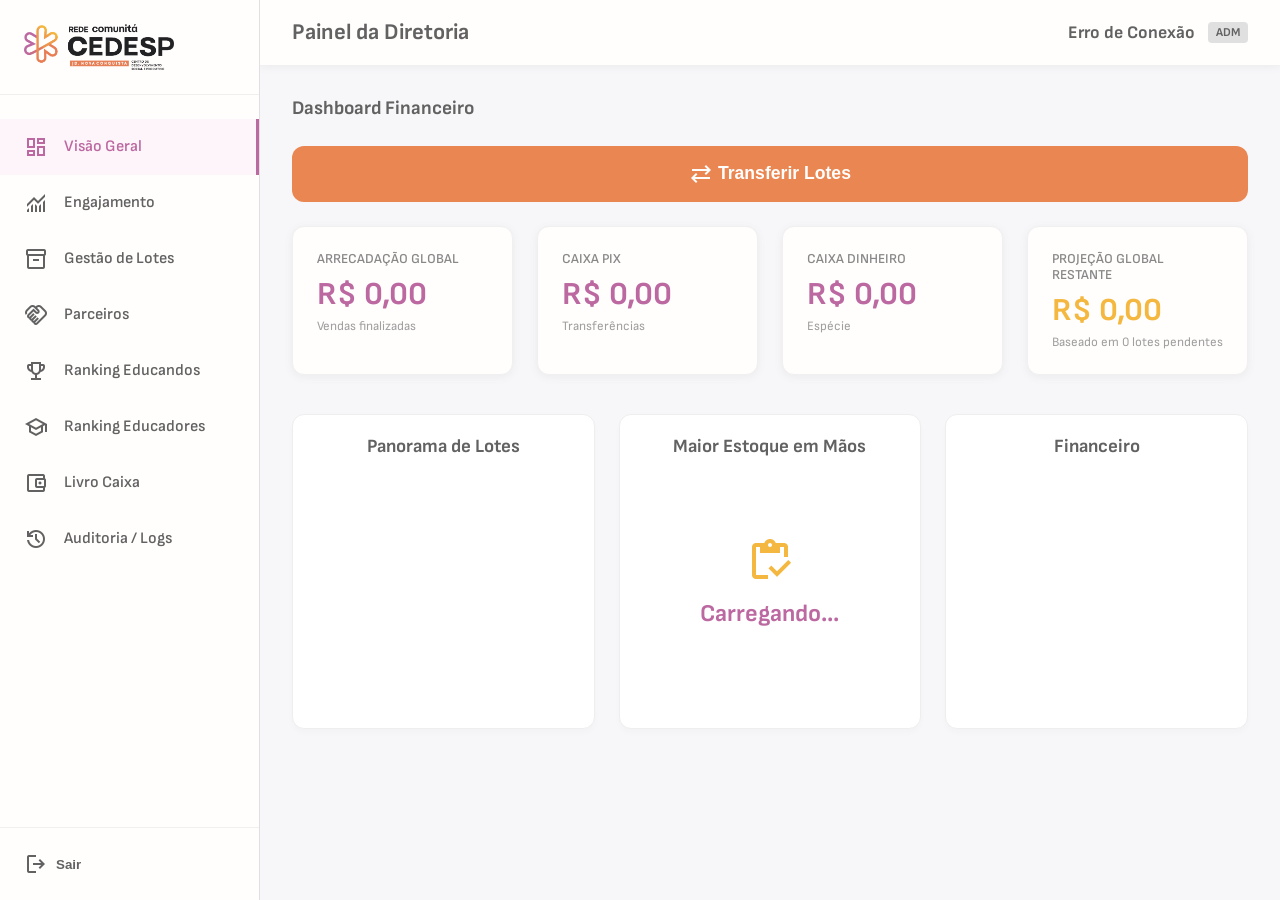
==== admin.html @ 2653bdd7 "Update admin.html" ====
<!DOCTYPE html>
<html lang="pt-BR">
<head>
    <meta charset="UTF-8">
    <meta name="viewport" content="width=device-width, initial-scale=1.0">
    <title>CEDESP Bingo - Administração</title>
    <link rel="icon" href="assets/image/logo_cedesp.png" type="image/png">
    <link href="https://cdnjs.cloudflare.com/ajax/libs/cropperjs/1.5.13/cropper.min.css" rel="stylesheet">
    <script src="https://cdnjs.cloudflare.com/ajax/libs/cropperjs/1.5.13/cropper.min.js"></script>
    <script src="https://cdn.jsdelivr.net/npm/chart.js"></script>
    <link rel="stylesheet" href="css/style.css">
    <link rel="stylesheet" href="https://fonts.googleapis.com/css2?family=Material+Symbols+Outlined:opsz,wght,FILL,GRAD@24,400,0..1,0" />
    <style>
        .purple-input { width: 100%; padding: 0.8rem; border-radius: 8px; border: 1px solid #ccc; color: var(--dim-grey); font-size: 1rem; outline: none; transition: all 0.3s ease; }
        .purple-input:focus { border-color: var(--petal-pink) !important; box-shadow: 0 0 0 3px rgba(188, 104, 161, 0.2) !important; }
        .chart-wrapper { background: #fff; border: 1px solid #eee; border-radius: 12px; padding: 20px; box-shadow: 0 4px 6px rgba(0,0,0,0.02); margin-top: 15px;}
        .custom-select-wrapper { position: relative; width: 100%; user-select: none; }
        .custom-select { position: relative; }
        .custom-select-trigger { padding: 0.8rem; border-radius: 8px; border: 1px solid #ccc; background: #fff; cursor: pointer; display: flex; justify-content: space-between; align-items: center; transition: all 0.3s ease; }
        .custom-options { position: absolute; top: 100%; left: 0; right: 0; background: white; border: 1px solid var(--petal-pink); border-radius: 8px; box-shadow: 0 4px 15px rgba(0,0,0,0.15); max-height: 220px; overflow-y: auto; z-index: 999999; display: none; margin-top: 5px; }
        .custom-select.open .custom-options { display: block; }
        .custom-option { padding: 12px 15px; cursor: pointer; border-bottom: 1px solid #f5f5f5; color: var(--dim-grey); font-size: 0.95rem; }
        .custom-option:hover { background: #fafafa; color: var(--petal-pink); font-weight: bold; }
        .custom-select.open .custom-select-trigger, .custom-select-trigger:focus { border-color: var(--petal-pink); box-shadow: 0 0 0 3px rgba(188, 104, 161, 0.2); }
        input[type="checkbox"].roxo-checkbox { appearance: none; -webkit-appearance: none; min-width: 22px; min-height: 22px; border: 2px solid #ccc; border-radius: 4px; cursor: pointer; position: relative; outline: none; margin-right: 10px; }
        input[type="checkbox"].roxo-checkbox:checked { background-color: var(--petal-pink); border-color: var(--petal-pink); }
        input[type="checkbox"].roxo-checkbox:checked::after { content: '✔'; color: white; position: absolute; font-size: 16px; top: -2px; left: 3px; font-weight: bold; }
        input[type="radio"].amarelo-radio { appearance: none; -webkit-appearance: none; min-width: 22px; min-height: 22px; border: 2px solid #ccc; border-radius: 50%; cursor: pointer; position: relative; outline: none; margin-right: 8px; vertical-align: middle; }
        input[type="radio"].amarelo-radio:checked { background-color: var(--sunflower-gold); border-color: var(--sunflower-gold); }
        input[type="radio"].amarelo-radio:checked::after { content: ''; position: absolute; top: 50%; left: 50%; transform: translate(-50%, -50%); width: 8px; height: 8px; background-color: white; border-radius: 50%; }
        .checkbox-list-container { max-height: 180px; overflow-y: auto; border: 1px solid #ccc; border-radius: 8px; background: #fff; }
        .checkbox-item-row { display: flex; align-items: center; padding: 10px 15px; border-bottom: 1px solid #eee; cursor: pointer; transition: background 0.2s; }
        .checkbox-item-row:hover { background: #fafafa; }
        #modalTransferirLote .modal-box, #modalTransferirLote .modal-body { overflow: visible !important; }
        #modalDetalhesAluno .modal-box { max-height: 85vh; display: flex; flex-direction: column; }
        #modalDetalhesAluno .modal-body { overflow-y: auto; flex: 1; padding-bottom: 25px; padding-right: 5px; }
        #modalDetalhesAluno .modal-body::-webkit-scrollbar { width: 6px; }
        #modalDetalhesAluno .modal-body::-webkit-scrollbar-track { background: transparent; }
        #modalDetalhesAluno .modal-body::-webkit-scrollbar-thumb { background: #ccc; border-radius: 10px; }
        .lote-status-box { padding: 12px; border: 1px solid #eee; border-radius: 8px; margin-bottom: 12px; background: #fafafa; text-align: left;}
        .lotes-badges { display: flex; flex-wrap: wrap; gap: 6px; margin-top: 10px; }
        .img-container { width: 100%; max-height: 400px; display: flex; justify-content: center; background-color: #000; }
        .img-container img { max-width: 100%; max-height: 400px; display: block; }
        
        /* Nova Paginação Discreta */
        .discrete-pagination { display: flex; align-items: center; justify-content: flex-end; gap: 10px; margin-top: 15px; padding-top: 10px; border-top: 1px solid #eee; }
        .btn-page-discrete { background: none; border: none; cursor: pointer; font-size: 1.5rem; color: var(--petal-pink); display: flex; align-items: center; transition: 0.2s; }
        .btn-page-discrete:hover:not(:disabled) { transform: scale(1.1); }
        .btn-page-discrete:disabled { color: #ccc; cursor: not-allowed; transform: none; }
        .page-input-discrete { width: 40px; padding: 4px; text-align: center; border: 1px solid #ccc; border-radius: 4px; font-weight: bold; color: var(--dim-grey); outline: none; }
        .page-input-discrete:focus { border-color: var(--petal-pink); }
    </style>
</head>
<body class="dashboard-body" id="adminPage">
    <div class="dashboard-wrapper">
        <aside class="sidebar" id="sidebar">
            <div class="sidebar-logo">
                <img src="assets/image/logo_cedesp.png" alt="Logo CEDESP" style="max-width: 150px;">
                <button class="close-sidebar-btn" id="closeSidebar"><span class="material-symbols-outlined">close</span></button>
            </div>
            <ul class="sidebar-nav">
                <li class="nav-item active" id="navVisaoGeral" onclick="mudarAbaEducador('secVisaoGeral', 'navVisaoGeral')"><span class="material-symbols-outlined nav-icon">dashboard</span> <span class="nav-text">Visão Geral</span></li>
                <li class="nav-item" id="navEngajamento" onclick="mudarAbaEducador('secEngajamento', 'navEngajamento')"><span class="material-symbols-outlined nav-icon">monitoring</span> <span class="nav-text">Engajamento</span></li>
                <li class="nav-item" id="navGestaoLotes" onclick="mudarAbaEducador('secGestaoLotes', 'navGestaoLotes')"><span class="material-symbols-outlined nav-icon">inventory_2</span> <span class="nav-text">Gestão de Lotes</span></li>
                <li class="nav-item" id="navParceiros" onclick="mudarAbaEducador('secParceiros', 'navParceiros')"><span class="material-symbols-outlined nav-icon">handshake</span> <span class="nav-text">Parceiros</span></li>
                <li class="nav-item" id="navRankingAlunos" onclick="mudarAbaEducador('secRankingAlunos', 'navRankingAlunos')"><span class="material-symbols-outlined nav-icon">emoji_events</span> <span class="nav-text">Ranking Educandos</span></li>
                <li class="nav-item" id="navRankingEducadores" onclick="mudarAbaEducador('secRankingEducadores', 'navRankingEducadores')"><span class="material-symbols-outlined nav-icon">school</span> <span class="nav-text">Ranking Educadores</span></li>
                <li class="nav-item" id="navLivroCaixa" onclick="mudarAbaEducador('secLivroCaixa', 'navLivroCaixa')"><span class="material-symbols-outlined nav-icon">account_balance_wallet</span> <span class="nav-text">Livro Caixa</span></li>
                <li class="nav-item" id="navLogs" onclick="mudarAbaEducador('secLogs', 'navLogs')"><span class="material-symbols-outlined nav-icon">history</span> <span class="nav-text">Auditoria / Logs</span></li>
            </ul>
            <div class="sidebar-footer">
                <button class="btn-logout" onclick="window.location.href='index.html'"><span class="material-symbols-outlined nav-icon">logout</span> <span class="nav-text">Sair</span></button>
            </div>
        </aside>

        <div class="main-panel">
            <header class="admin-header">
                <div class="header-left"><button class="menu-toggle" id="openSidebar"><span class="material-symbols-outlined">menu</span></button><h1 class="admin-title">Painel da Diretoria</h1></div>
                <div class="user-profile"><span class="user-name" id="nomeEducador">Administrador</span><span class="user-badge">ADM</span></div>
            </header>

            <main class="admin-container">
                <section id="secVisaoGeral">
                    <div style="display: flex; justify-content: space-between; align-items: center; margin-bottom: 1.5rem; flex-wrap: wrap; gap: 10px;">
                        <h2 class="section-title" style="margin-bottom: 0; border: none;">Dashboard Financeiro</h2>
                        <button class="btn-primary" onclick="abrirModal('modalTransferirLote')"><span class="material-symbols-outlined">sync_alt</span> Transferir Lotes</button>
                    </div>
                    <div class="dashboard-grid">
                        <div class="kpi-card"><div class="kpi-title">Arrecadação Global</div><div class="kpi-value highlight-purple" id="kpiVendasReaisGlobal">R$ 0,00</div><div class="kpi-subtitle">Vendas finalizadas</div></div>
                        <div class="kpi-card"><div class="kpi-title">Caixa PIX</div><div class="kpi-value highlight-purple" id="kpiCaixaPix">R$ 0,00</div><div class="kpi-subtitle">Transferências</div></div>
                        <div class="kpi-card"><div class="kpi-title">Caixa Dinheiro</div><div class="kpi-value highlight-purple" id="kpiCaixaDinheiro">R$ 0,00</div><div class="kpi-subtitle">Espécie</div></div>
                        <div class="kpi-card"><div class="kpi-title">Projeção Global Restante</div><div class="kpi-value highlight-yellow" id="kpiProjecaoGlobal">R$ 0,00</div><div class="kpi-subtitle">Baseado em <span id="kpiLotesRua">0</span> lotes pendentes</div></div>
                    </div>
                    <div class="dashboard-grid" style="grid-template-columns: repeat(auto-fit, minmax(300px, 1fr)); margin-top: 1.5rem;">
                        <div class="chart-wrapper"><h3 style="color: var(--dim-grey); text-align: center;">Panorama de Lotes</h3><div style="height: 250px;"><canvas id="estoqueChart"></canvas></div></div>
                        <div class="chart-wrapper"><h3 style="color: var(--dim-grey); text-align: center;">Maior Estoque em Mãos</h3><div class="flex-center" style="height: 250px; flex-direction: column; text-align: center;"><span class="material-symbols-outlined" style="font-size: 48px; color: var(--sunflower-gold);">inventory</span><h2 id="kpiMaiorEstoque" style="color: var(--petal-pink); margin-top: 10px;">Carregando...</h2></div></div>
                        <div class="chart-wrapper"><h3 style="color: var(--dim-grey); text-align: center;">Financeiro</h3><div style="height: 250px;"><canvas id="financeiroChart"></canvas></div></div>
                    </div>
                </section>

                <section id="secEngajamento" style="display: none;"><h2 class="section-title">Engajamento de Alunos</h2><div class="dashboard-grid" style="margin-bottom: 2rem;"><div class="kpi-card"><div class="kpi-title">Alunos Ativos</div><div class="kpi-value highlight-purple" id="kpiAtivos">0</div></div><div class="kpi-card"><div class="kpi-title">Alunos Inativos</div><div class="kpi-value" style="color:#a0a0a0;" id="kpiInativos">0</div></div><div class="kpi-card"><div class="kpi-title">Taxa de Adesão</div><div class="kpi-value highlight-yellow" id="kpiAdesao">0%</div><div class="kpi-subtitle" id="kpiTotalAlunos">De 282 alunos</div></div></div></section>
                
                <section id="secGestaoLotes" style="display: none;">
                    <h2 class="section-title">Validação de Lotes Pendentes</h2>
                    <input type="text" id="buscaGestaoLotes" class="purple-input" placeholder="Pesquisar educando por nome..." style="margin-bottom: 1rem;">
                    <div class="table-container" style="overflow-x: auto;">
                        <table class="data-table" style="width: 100%;">
                            <thead><tr><th>Foto</th><th>Nome do Aluno</th><th>Curso/Turma</th><th class="text-center">Qtd. Pendente</th></tr></thead>
                            <tbody id="tabelaGestaoLotes"></tbody>
                        </table>
                    </div>
                    <div id="pagLotes"></div>
                </section>
                
                <section id="secParceiros" style="display: none;"><h2 class="section-title">Gestão de Parceiros</h2><div class="dashboard-grid" style="margin-bottom: 2rem;"><div class="kpi-card"><div class="kpi-title">Arrecadado Parceiros</div><div class="kpi-value highlight-purple" id="kpiParceirosArrecadado">R$ 0,00</div></div><div class="kpi-card"><div class="kpi-title">Projetado Parceiros</div><div class="kpi-value highlight-yellow" id="kpiParceirosProjetado">R$ 0,00</div></div></div><div class="table-container"><table class="data-table" style="width: 100%;"><thead><tr><th>Parceiro</th><th class="text-center">Lotes</th><th class="text-center">Status</th><th class="text-center">Ação</th></tr></thead><tbody id="tabelaParceiros"></tbody></table></div></section>
                
                <section id="secRankingAlunos" style="display: none;">
                    <h2 class="section-title">Ranking Geral de Educandos</h2>
                    <input type="text" id="buscaRankingAluno" class="purple-input" placeholder="Pesquisar educando no ranking..." style="margin-bottom: 1rem;">
                    <div class="table-container">
                        <table class="data-table" style="width: 100%;">
                            <thead><tr><th class="text-center">Pos.</th><th>Foto</th><th>Nome do Educando</th><th>Turma</th><th class="text-center">Retirados</th><th class="text-center">Vendidos</th><th class="text-center">Pendentes</th><th class="text-center">Cartelas Ganhas</th><th class="text-center">Fone</th></tr></thead>
                            <tbody id="tabelaRankingAlunosADM"></tbody>
                        </table>
                    </div>
                    <div id="pagRankingAlunos"></div>
                </section>
                
                <section id="secRankingEducadores" style="display: none;">
                    <div style="display: flex; justify-content: space-between; align-items: center; margin-bottom: 1.5rem; flex-wrap: wrap; gap: 10px;">
                        <h2 class="section-title" style="margin-bottom: 0; border: none;">Ranking de Educadores</h2>
                        <button class="btn-primary" onclick="abrirModal('modalCadastrarEducador')"><span class="material-symbols-outlined">person_add</span> Novo Educador</button>
                    </div>
                    <div class="table-container">
                        <table class="data-table" style="width: 100%;">
                            <thead><tr><th class="text-center">Posição</th><th>Nome do Educador</th><th>Curso</th><th class="text-center">Lotes Consolidados</th><th class="text-center">Valor Arrecadado</th></tr></thead>
                            <tbody id="tabelaRankingEducadoresADM"></tbody>
                        </table>
                    </div>
                    <div id="pagRankingEducadores"></div>
                </section>
                
                <section id="secLivroCaixa" style="display: none;">
                    <h2 class="section-title">Livro Caixa Geral</h2>
                    <div class="table-container">
                        <table class="data-table" style="width: 100%;">
                            <thead><tr><th>Data / Hora</th><th>ID Transação</th><th>Lote</th><th>Educando</th><th>Valor Recebido</th><th>Método</th><th>Educador Responsável</th></tr></thead>
                            <tbody id="tabelaLivroCaixa"></tbody>
                        </table>
                    </div>
                    <div id="pagLivroCaixa"></div>
                </section>
                
                <section id="secLogs" style="display: none;">
                    <h2 class="section-title">Auditoria do Sistema</h2>
                    <div class="table-container">
                        <table class="data-table" style="width: 100%;">
                            <thead><tr><th>Data/Hora</th><th>Responsável</th><th>Ação</th><th>Detalhes</th></tr></thead>
                            <tbody id="tabelaLogs"></tbody>
                        </table>
                    </div>
                    <div id="pagLogs"></div>
                </section>
            </main>
        </div>
    </div>

    <div class="modal-overlay" id="modalTransferirLote"><div class="modal-box" style="width: 90%; max-width: 450px;"><div class="modal-header"><h2>Transferir Lotes da Sede</h2><button class="close-modal-btn" onclick="fecharModal('modalTransferirLote')"><span class="material-symbols-outlined">close</span></button></div><div class="modal-body"><form id="formTransferirLote"><div class="form-group"><label style="color: var(--dim-grey); font-weight: bold; margin-bottom: 5px; display: block;">Lotes Disponíveis:</label><div class="checkbox-list-container" id="listaLotesSede" style="margin-bottom: 15px;"></div></div><div class="form-group"><label style="color: var(--dim-grey); font-weight: bold; margin-bottom: 5px; display: block;">Para o Educador:</label><div class="custom-select-wrapper" id="wrapperEducadorDestino"><div class="custom-select"><div class="custom-select-trigger"><span class="trigger-text" style="color: var(--dim-grey);">Selecione o destino...</span><span class="material-symbols-outlined arrow-icon">expand_more</span></div><div class="custom-options" id="opcoesEducadorDestino"></div></div><input type="hidden" id="educadorDestinoVal" required></div></div><button type="submit" class="btn-primary" style="width: 100%; margin-top: 10px;">Confirmar Transferência</button></form></div></div></div>
    
    <div class="modal-overlay" id="modalDetalhesAluno">
        <div class="modal-box" style="width: 90%; max-width: 450px;">
            <div class="modal-header">
                <h2>Ficha do Educando</h2>
                <button class="close-modal-btn" onclick="fecharModal('modalDetalhesAluno')"><span class="material-symbols-outlined">close</span></button>
            </div>
            <div class="modal-body" style="padding-top: 1rem;">
                <div style="text-align: center; margin-bottom: 1rem;">
                    <div style="position: relative; width: 80px; height: 80px; margin: 0 auto 10px auto; cursor: pointer; display: inline-block;" onclick="document.getElementById('inputEditFoto').click()" title="Alterar Foto">
                        <img src="" id="detalheFoto" class="table-avatar" style="width: 100%; height: 100%; border-color: var(--petal-pink); margin: 0; display: block; object-fit: cover;">
                        <div style="position: absolute; bottom: -2px; right: -5px; background: var(--petal-pink); color: white; border-radius: 50%; width: 28px; height: 28px; display: flex; align-items: center; justify-content: center; box-shadow: 0 2px 5px rgba(0,0,0,0.3);">
                            <span class="material-symbols-outlined" style="font-size: 16px;">edit</span>
                        </div>
                    </div>
                    <input type="file" id="inputEditFoto" accept="image/*" capture="environment" style="display: none;" onchange="iniciarCorteEdicao(event)">
                    
                    <h3 id="detalheNome" style="color: var(--dim-grey); margin-bottom: 5px; font-size: 1.4rem;">Nome do Aluno</h3>
                    <p id="detalheTurma" style="color: var(--petal-pink); font-size: 0.95rem; font-weight: 600;">Curso - Turma</p>
                </div>
                
                <div style="background: rgba(188, 104, 161, 0.05); padding: 15px; border: 1px dashed var(--petal-pink); border-radius: 8px; text-align: center; margin-bottom: 1rem;">
                    <h4 style="color: var(--dim-grey); margin-bottom: 10px;">Conquistas de Venda</h4>
                    <div style="display: flex; justify-content: center; gap: 30px;">
                        <div><span class="material-symbols-outlined" style="color: var(--petal-pink); font-size: 28px;">headphones</span><br><strong style="font-size: 1.1rem;"><span id="detalheFone">0</span> Fone(s)</strong></div>
                        <div><span class="material-symbols-outlined" style="color: var(--sunflower-gold); font-size: 28px;">description</span><br><strong style="font-size: 1.1rem;"><span id="detalheCartelasGanhas">0</span> Cartela(s)</strong></div>
                    </div>
                    <div id="boxRetirarCartela" style="margin-top: 15px; display: none;">
                        <p style="color: var(--obsidian); font-size: 0.85rem; margin-bottom: 8px;"><strong><span id="detalheCartelasPendentes"></span> cartela(s) extra(s)</strong> prontas para entrega.</p>
                        <button class="btn-primary" id="btnRetirarCartela" style="width: 100%; background-color: var(--sunflower-gold); color: white;">Confirmar Retirada</button>
                    </div>
                </div>
                <div class="lotes-info-grid">
                    <div class="lote-status-box"><span class="status-title" style="color: var(--petal-pink); font-weight:bold;">Lotes Vendidos (<span id="detalheQtdVendidos">0</span>)</span><div class="lotes-badges" id="detalheBadgesVendidos"></div></div>
                    <div class="lote-status-box"><span class="status-title" style="color: var(--sunflower-gold); font-weight:bold;">Lotes Pendentes (<span id="detalheQtdPendentes">0</span>)</span><div class="lotes-badges" id="detalheBadgesPendentes"></div><p id="msgCliquePendente" style="font-size: 0.75rem; color: #a0a0a0; margin-top: 8px; display: none;">* Clique no lote para validar ou devolver.</p></div>
                    <div class="lote-status-box" style="margin-bottom: 0;"><span class="status-title" style="color: var(--dim-grey); font-weight:bold;">Lotes Devolvidos (<span id="detalheQtdDevolvidos">0</span>)</span><div class="lotes-badges" id="detalheBadgesDevolvidos"></div></div>
                </div>
            </div>
        </div>
    </div>
    
    <div class="modal-overlay" id="modalAcaoLote"><div class="modal-box" style="width: 90%; max-width: 400px;"><div class="modal-header"><h2>Validação de Lote</h2><button class="close-modal-btn" onclick="fecharModal('modalAcaoLote')"><span class="material-symbols-outlined">close</span></button></div><div class="modal-body"><div style="text-align: center; margin-bottom: 1rem;"><h3 style="color: var(--petal-pink); font-size: 1.5rem; margin-bottom: 5px;" id="acaoLoteNome">LOTE-XX</h3><p style="color: var(--dim-grey); font-weight: bold;">Aluno: <span id="acaoLoteAluno">Nome</span></p></div><input type="hidden" id="acaoLoteInput"><input type="hidden" id="acaoAlunoIdxInput"><div class="form-group"><label style="font-weight: bold; color: var(--dim-grey);">Forma de Pagamento (R$ 20,00)</label><div style="display: flex; gap: 15px; margin-top: 10px; margin-bottom: 15px;"><label style="display: flex; align-items: center; cursor: pointer; color: var(--dim-grey); font-weight: 600;"><input type="radio" name="formaPagamentoLote" value="PIX" class="amarelo-radio" checked onchange="toggleMisto(false)"> PIX</label><label style="display: flex; align-items: center; cursor: pointer; color: var(--dim-grey); font-weight: 600;"><input type="radio" name="formaPagamentoLote" value="Dinheiro" class="amarelo-radio" onchange="toggleMisto(false)"> Dinheiro</label><label style="display: flex; align-items: center; cursor: pointer; color: var(--dim-grey); font-weight: 600;"><input type="radio" name="formaPagamentoLote" value="Misto" class="amarelo-radio" onchange="toggleMisto(true)"> Misto</label></div><div id="camposMisto" style="display: none; gap: 10px;"><div class="form-group" style="flex: 1;"><label>Valor PIX (R$)</label><input type="number" id="valorPixMisto" step="0.01" class="purple-input"></div><div class="form-group" style="flex: 1;"><label>Valor Dinheiro (R$)</label><input type="number" id="valorDinMisto" step="0.01" class="purple-input"></div></div></div><div style="display: flex; gap: 10px; margin-top: 1rem;"><button class="btn-primary" style="flex: 1; background-color: var(--sunflower-gold);" onclick="confirmarDevolucaoLote()">Devolver Lote</button><button class="btn-primary" style="flex: 1;" onclick="confirmarVendaLote()">Confirmar Venda</button></div></div></div></div>
    
    <div class="modal-overlay" id="modalCadastrarEducador"><div class="modal-box" style="width: 90%; max-width: 400px;"><div class="modal-header"><h2>Cadastrar Educador</h2><button class="close-modal-btn" onclick="fecharModal('modalCadastrarEducador')"><span class="material-symbols-outlined">close</span></button></div><div class="modal-body"><form id="formCadastrarEducador"><div class="form-group"><label style="font-weight: bold; color: var(--dim-grey); margin-bottom: 5px; display: block;">Nome do Educador</label><input type="text" id="novoNomeEducador" class="purple-input" required></div><div class="form-group"><label style="font-weight: bold; color: var(--dim-grey); margin-bottom: 5px; display: block;">Curso Responsável</label><input type="text" id="novoCursoEducador" class="purple-input" required placeholder="Ex: Auxiliar Administrativo"></div><button type="submit" class="btn-primary" style="width: 100%; margin-top: 10px;">Salvar Educador</button></form></div></div></div>
    <div class="modal-overlay" id="modalCorteFoto" style="z-index: 10000;"><div class="modal-box" style="width: 95%; max-width: 500px;"><div class="modal-header"><h2>Ajustar Foto</h2><button class="close-modal-btn" onclick="fecharModal('modalCorteFoto')"><span class="material-symbols-outlined">close</span></button></div><div class="modal-body" style="padding: 0;"><div class="img-container"><img id="imagemParaCorte" src="" alt="Imagem para cortar"></div><div style="padding: 1rem;"><button class="btn-primary" id="btnConfirmarCorte" style="width: 100%; background-color: var(--petal-pink);">Cortar e Salvar Foto</button></div></div></div></div>
    <div class="modal-overlay" id="modalErro"><div class="modal-box" style="width: 90%; max-width: 400px; text-align: center;"><div class="modal-header"><h2>Ops! Algo deu errado</h2><button class="close-modal-btn" onclick="fecharModal('modalErro')"><span class="material-symbols-outlined">close</span></button></div><div class="modal-body" style="padding-top: 1rem;"><span class="material-symbols-outlined" style="font-size: 56px; color: var(--sunflower-gold); margin-bottom: 10px;">error</span><p class="modal-desc" id="textoModalErro" style="font-size: 1.05rem; color: var(--dim-grey); margin-bottom: 1.5rem;"></p><button class="btn-primary" style="background-color: var(--petal-pink); width: 100%;" onclick="fecharModal('modalErro')">Tentar Novamente</button></div></div></div>
    <div class="modal-overlay" id="modalSucesso"><div class="modal-box" style="width: 90%; max-width: 400px;"><div class="modal-header"><h2>Sucesso!</h2><button class="close-modal-btn" onclick="fecharModal('modalSucesso')"><span class="material-symbols-outlined">close</span></button></div><div class="modal-body" style="text-align: center;"><span class="material-symbols-outlined" style="font-size: 56px; color: var(--petal-pink); margin-bottom: 1rem;">check_circle</span><p class="modal-desc" id="textoModalSucesso" style="font-size: 1.1rem; color: var(--dim-grey);"></p><button class="btn-primary" onclick="fecharModal('modalSucesso')" style="width: 100%;">Entendido</button></div></div></div>

    <script src="js/app.js"></script>
</body>
</html>
---- css/style.css ----
/* =========================================
   DESIGN SYSTEM - BINGO CEDESP
   ========================================= */

@import url('https://fonts.googleapis.com/css2?family=Sofia+Sans:wght@300;400;600;700&display=swap');

:root {
  --petal-pink: #BC68A1; 
  --coral-glow: #EA8652;
  --burnt-peach: #E87E55;
  --sunflower-gold: #F4B841;
  --white: #FFFEFD;
  --dim-grey: #626262;
  --bg-color: #f7f7f9;
  --light-gray: #e0e0e0;

  --font-main: 'Sofia Sans', sans-serif; 
  
  --shadow-sm: 0 2px 8px rgba(98, 98, 98, 0.08);
  --shadow-md: 0 4px 16px rgba(98, 98, 98, 0.12);
  --radius-md: 12px;
  --radius-lg: 20px;
}

* { margin: 0; padding: 0; box-sizing: border-box; }
body { font-family: var(--font-main); background-color: var(--bg-color); color: var(--dim-grey); }
::selection { background-color: var(--petal-pink); color: var(--white); }
body:not(.dashboard-body) { display: flex; justify-content: center; align-items: center; min-height: 100vh; }
body.ranking-page { flex-direction: column; justify-content: flex-start; padding-bottom: 80px; }

.material-symbols-outlined { font-variation-settings: 'FILL' 0, 'wght' 400, 'GRAD' 0, 'opsz' 24; vertical-align: middle; }

/* =========================================
   LOGIN E FORMULÁRIOS
   ========================================= */
.login-container { background-color: var(--white); padding: 2.5rem; border-radius: var(--radius-lg); box-shadow: var(--shadow-md); width: 90%; max-width: 400px; text-align: center; }
.logo-cedesp { max-width: 140px; height: auto; margin: 0 auto 1.5rem auto; display: block; }
.login-title { color: var(--coral-glow); margin-bottom: 0.5rem; font-weight: 700; }
.login-subtitle { font-size: 0.9rem; margin-bottom: 2rem; color: var(--petal-pink); }
.form-group { margin-bottom: 1.5rem; text-align: left; position: relative; }
#loginForm .form-group:nth-child(1) { z-index: 10; }
#loginForm .form-group:nth-child(2) { z-index: 5; }
.form-group label { display: block; margin-bottom: 0.5rem; font-weight: 600; font-size: 0.9rem; }
.form-control { width: 100%; padding: 0.8rem 1rem; border: 1.5px solid var(--light-gray); border-radius: var(--radius-md); font-family: var(--font-main); font-size: 1rem; outline: none; transition: all 0.3s ease; }
.form-control:focus { border-color: var(--petal-pink); box-shadow: 0 0 0 3px rgba(188, 104, 161, 0.2); }
.btn-primary { width: 100%; background-color: var(--coral-glow); color: var(--white); border: none; padding: 1rem; border-radius: var(--radius-md); font-size: 1.1rem; font-weight: 600; cursor: pointer; transition: background-color 0.3s ease, transform 0.1s ease; margin-top: 0.5rem; }
.btn-primary:hover { background-color: var(--burnt-peach); }
.btn-primary:active { transform: scale(0.98); }
.btn-primary:disabled { background-color: #ccc; cursor: not-allowed; transform: none; }

.custom-select-wrapper { position: relative; user-select: none; width: 100%; }
.custom-select { position: relative; display: flex; flex-direction: column; }
/* Animação da setinha do Select */
.arrow-icon { transition: transform 0.3s ease; color: var(--dim-grey); }
.custom-select.open .arrow-icon { transform: rotate(180deg); color: var(--petal-pink); }
.custom-select-trigger { display: flex; align-items: center; justify-content: space-between; padding: 0.8rem 1rem; border: 1.5px solid var(--light-gray); border-radius: var(--radius-md); cursor: pointer; }
.custom-select.open .custom-select-trigger { border-color: var(--petal-pink); box-shadow: 0 0 0 3px rgba(188, 104, 161, 0.2); }
.custom-options { position: absolute; top: 100%; left: 0; right: 0; background-color: var(--white); border: 1.5px solid var(--light-gray); border-radius: var(--radius-md); box-shadow: var(--shadow-md); margin-top: 0.5rem; opacity: 0; visibility: hidden; pointer-events: none; max-height: 200px; overflow-y: auto; z-index: 100; }
.custom-select.open .custom-options { opacity: 1; visibility: visible; pointer-events: all; }
.custom-option { display: block; width: 100%; padding: 0.8rem 1rem; cursor: pointer; color: var(--dim-grey); transition: background-color 0.2s ease, color 0.2s ease; }
.custom-option:hover, .custom-option.selected { background-color: var(--petal-pink); color: var(--white); }

/* =========================================
   DASHBOARD ADM
   ========================================= */
.dashboard-wrapper { display: flex; min-height: 100vh; width: 100%; }
.sidebar { width: 260px; background-color: var(--white); border-right: 1px solid var(--light-gray); display: flex; flex-direction: column; z-index: 100; }
.sidebar-logo { padding: 1.5rem; display: flex; justify-content: space-between; align-items: center; border-bottom: 1px solid #f0f0f0; }
.sidebar-logo img { max-width: 120px; }
.close-sidebar-btn { display: none; background: none; border: none; color: var(--dim-grey); cursor: pointer; }
.sidebar-nav { list-style: none; padding: 1.5rem 0; flex: 1; }
.nav-item { padding: 1rem 1.5rem; display: flex; align-items: center; gap: 1rem; cursor: pointer; font-weight: 600; transition: all 0.2s; }
.nav-item:hover { color: var(--petal-pink); }
.nav-item.active { background-color: #fdf5f9; color: var(--petal-pink); border-right: 3px solid var(--petal-pink); }
.nav-icon { font-size: 1.4rem; }
.sidebar-footer { padding: 1.5rem; border-top: 1px solid #f0f0f0; }
.btn-logout { width: 100%; background: none; border: none; display: flex; align-items: center; gap: 0.5rem; color: var(--dim-grey); font-weight: 600; cursor: pointer; }
.btn-logout:hover { color: var(--petal-pink); }

.main-panel { flex: 1; display: flex; flex-direction: column; overflow-x: hidden; }
.admin-header { background-color: var(--white); padding: 1.2rem 2rem; display: flex; justify-content: space-between; align-items: center; box-shadow: var(--shadow-sm); }
.header-left { display: flex; align-items: center; gap: 1rem; }
.menu-toggle { display: none; background: none; border: none; cursor: pointer; color: var(--dim-grey); }
.admin-title { font-size: 1.4rem; color: var(--dim-grey); }
.user-profile { display: flex; align-items: center; gap: 0.8rem; }
.user-name { font-weight: 700; color: var(--dim-grey); font-size: 1.1rem; }
.user-badge { background-color: var(--light-gray); color: var(--dim-grey); font-size: 0.75rem; padding: 3px 8px; border-radius: 4px; font-weight: bold; }

.admin-container { padding: 2rem; display: flex; flex-direction: column; gap: 2rem; max-width: 1900px; margin: 0 auto; width: 100%; }
.section-title { font-size: 1.2rem; color: var(--dim-grey); margin-bottom: 1rem; padding-bottom: 0.5rem; }

.dashboard-grid { display: grid; grid-template-columns: repeat(auto-fit, minmax(220px, 1fr)); gap: 1.5rem; }
.kpi-card { background-color: var(--white); border-radius: var(--radius-md); padding: 1.5rem; box-shadow: var(--shadow-sm); border: 1px solid #f0f0f0; }
.kpi-title { font-size: 0.85rem; color: #888; text-transform: uppercase; font-weight: 600; margin-bottom: 0.5rem; }
.kpi-value { font-size: 2rem; font-weight: 700; color: var(--dim-grey); margin-bottom: 0.2rem; }
.kpi-value.highlight-purple { color: var(--petal-pink); }
.kpi-value.highlight-yellow { color: var(--sunflower-gold); }
.kpi-subtitle { font-size: 0.8rem; color: #a0a0a0; }
.highlight-purple-text { color: var(--petal-pink); font-size: 1.1rem; font-weight: 700; margin-bottom: 0.3rem; }

.charts-section { display: grid; grid-template-columns: repeat(auto-fit, minmax(350px, 1fr)); gap: 1.5rem; }
.chart-container { background-color: var(--white); border-radius: var(--radius-md); padding: 1.5rem; box-shadow: var(--shadow-sm); border: 1px solid #f0f0f0;}
.canvas-wrapper { position: relative; height: 300px; width: 100%; }
.doughnut-wrapper { height: 250px; display: flex; justify-content: center; }

.table-container { background-color: var(--white); border-radius: var(--radius-md); box-shadow: var(--shadow-sm); overflow-x: auto; border: 1px solid #f0f0f0;}
.data-table { width: 100%; border-collapse: collapse; min-width: 500px; }
.data-table th, .data-table td { padding: 1rem 1.5rem; text-align: left; border-bottom: 1px solid #f0f0f0; }
.data-table th { background-color: #fafafa; font-size: 0.85rem; color: #888; text-transform: uppercase; font-weight: 600; }
.data-table td { font-size: 1rem; color: var(--dim-grey); vertical-align: middle; }

.status-text { font-weight: 700; font-size: 0.95rem; }
.status-text.pendente { color: var(--sunflower-gold); }
.status-text.pago { color: var(--petal-pink); }

.action-buttons { display: flex; gap: 0.8rem; align-items: center; }
.icon-action-btn { background: none; border: none; color: #b0b0b0; cursor: pointer; transition: all 0.2s; display: flex; align-items: center; justify-content: center; padding: 4px; border-radius: 50%; }
.icon-action-btn:hover { background-color: #f5f5f5; color: var(--dim-grey); }
.icon-action-btn.active-thumb { color: var(--petal-pink); }
.icon-action-btn.active-thumb .material-symbols-outlined { font-variation-settings: 'FILL' 1; }

/* =========================================
   UI DOS MODAIS E CHECKBOX CUSTOMIZADO
   ========================================= */
.modal-overlay { position: fixed; top: 0; left: 0; width: 100%; height: 100%; background-color: rgba(98, 98, 98, 0.5); backdrop-filter: blur(4px); display: flex; justify-content: center; align-items: center; z-index: 1000; opacity: 0; visibility: hidden; transition: all 0.3s ease; }
.modal-overlay.active { opacity: 1; visibility: visible; }
.modal-box { background-color: var(--white); width: 90%; max-width: 420px; border-radius: var(--radius-lg); box-shadow: 0 10px 25px rgba(0,0,0,0.15); transform: translateY(30px); transition: all 0.3s cubic-bezier(0.175, 0.885, 0.32, 1.275); }
.modal-overlay.active .modal-box { transform: translateY(0); }
.modal-header { padding: 1.5rem; border-bottom: 1px solid #f0f0f0; display: flex; justify-content: space-between; align-items: center; }
.modal-header h2 { font-size: 1.3rem; color: var(--dim-grey); font-weight: 700; }
.close-modal-btn { background: none; border: none; color: #a0a0a0; cursor: pointer; transition: color 0.2s ease; display: flex; align-items: center; justify-content: center; }
.close-modal-btn:hover { color: var(--petal-pink); }
.modal-body { padding: 1.5rem; }
.modal-desc { font-size: 0.95rem; color: #888; margin-bottom: 1.5rem; line-height: 1.4; }

select.select-nativo { appearance: none; background-image: url("data:image/svg+xml;charset=US-ASCII,%3Csvg%20xmlns%3D%22http%3A%2F%2Fwww.w3.org%2F2000%2Fsvg%22%20width%3D%2224%22%20height%3D%2224%22%20viewBox%3D%220%200%2024%2024%22%20fill%3D%22none%22%20stroke%3D%22%23bc68a1%22%20stroke-width%3D%222%22%20stroke-linecap%3D%22round%22%20stroke-linejoin%3D%22round%22%3E%3Cpolyline%20points%3D%226%209%2012%2015%2018%209%22%3E%3C%2Fpolyline%3E%3C%2Fsvg%3E"); background-repeat: no-repeat; background-position: right 1rem top 50%; background-size: 1rem auto; }

.modal-actions { display: flex; gap: 1rem; margin-top: 1rem; }
.modal-actions button { margin-top: 0; }
.btn-secondary { flex: 1; background-color: transparent; color: var(--dim-grey); border: 2px solid var(--light-gray); padding: 1rem; border-radius: var(--radius-md); font-size: 1.1rem; font-weight: 600; cursor: pointer; transition: all 0.2s ease; }
.btn-secondary:hover { background-color: #f5f5f5; color: var(--petal-pink); border-color: #e0e0e0; }
.modal-actions .btn-primary { flex: 1; }

/* CHECKBOX CUSTOMIZADO PARA A TRANSFERÊNCIA */
.checkbox-list {
  display: flex; flex-direction: column; gap: 0.5rem;
  max-height: 140px; overflow-y: auto;
  border: 1px solid var(--light-gray); border-radius: var(--radius-md);
  padding: 0.8rem; background-color: #fafafa;
}
.checkbox-item {
  display: flex; align-items: center; gap: 0.6rem;
  cursor: pointer; font-size: 0.95rem; color: var(--dim-grey);
}
.checkbox-item input[type="checkbox"] {
  appearance: none; width: 20px; height: 20px;
  border: 2px solid #ccc; border-radius: 4px;
  cursor: pointer; position: relative; transition: all 0.2s;
}
.checkbox-item input[type="checkbox"]:checked {
  background-color: var(--petal-pink); border-color: var(--petal-pink);
}
.checkbox-item input[type="checkbox"]:checked::after {
  content: '✓'; color: white; position: absolute;
  top: 50%; left: 50%; transform: translate(-50%, -50%);
  font-size: 14px; font-weight: bold;
}

/* =========================================
   UI ESPECÍFICA DO EDUCADOR (Fotos e Tabelas)
   ========================================= */

/* Área de captura de foto em formato de Elipse */
.photo-capture-container {
  display: flex;
  justify-content: center;
  margin-bottom: 1.5rem;
}

.photo-ellipse {
  width: 110px;
  height: 140px;
  border-radius: 50%; /* Faz o formato de elipse */
  background-color: #f7f7f9;
  border: 2px dashed var(--petal-pink);
  display: flex;
  flex-direction: column;
  justify-content: center;
  align-items: center;
  color: var(--petal-pink);
  cursor: pointer;
  transition: all 0.2s ease;
  overflow: hidden; /* Para a foto não vazar da elipse quando for inserida */
}

.photo-ellipse:hover {
  background-color: #fdf5f9;
  transform: scale(1.05);
}

/* Avatar circular para a tabela de listagem */
.table-avatar {
  width: 40px;
  height: 40px;
  border-radius: 50%; /* Faz o formato de círculo perfeito */
  object-fit: cover;
  border: 2px solid var(--light-gray);
  display: block;
}

/* Centralização do texto nas colunas de quantidade */
.td-center {
  text-align: center;
  font-weight: 600;
}

.td-highlight {
  color: var(--sunflower-gold);
}

/* =========================================
   UI ESPECÍFICA DO EDUCADOR E TABELAS
   ========================================= */

/* Área de captura de foto em formato de Elipse */
.photo-capture-container { display: flex; justify-content: center; margin-bottom: 1.5rem; }
.photo-ellipse {
  width: 110px; height: 140px; border-radius: 50%; background-color: #f7f7f9;
  border: 2px dashed var(--petal-pink); display: flex; flex-direction: column;
  justify-content: center; align-items: center; color: var(--petal-pink);
  cursor: pointer; transition: all 0.2s ease; overflow: hidden; 
}
.photo-ellipse:hover { background-color: #fdf5f9; transform: scale(1.05); }

/* Avatar circular para a tabela de listagem */
.table-avatar {
  width: 40px; height: 40px; border-radius: 50%; object-fit: cover;
  border: 2px solid var(--light-gray); display: block;
}

/* 
  Regras de Centralização Perfeita (Cravar o alinhamento) 
*/
.text-center { text-align: center !important; }
.td-center { text-align: center !important; font-weight: 600; vertical-align: middle; }
.td-highlight { color: var(--sunflower-gold); }

/* Alinhamento flexível para ícones com números dentro da tabela */
.flex-center { 
    display: flex; 
    align-items: center; 
    justify-content: center; 
    gap: 4px; 
}
/* =========================================
   UI ESPECÍFICA DO EDUCADOR E TABELAS
   ========================================= */

.photo-capture-container { display: flex; justify-content: center; margin-bottom: 1.5rem; }
.photo-ellipse {
    width: 130px; /* Largura fixa */
    height: 130px; /* Altura exatamente igual para proporção 1:1 */
    border-radius: 50%; /* Transforma o quadrado em círculo perfeito */
    border: 2px dashed var(--petal-pink);
    display: flex;
    flex-direction: column;
    align-items: center;
    justify-content: center;
    color: var(--petal-pink);
    cursor: pointer;
    transition: all 0.3s ease;
    margin: 0 auto; /* Centraliza horizontalmente */
    flex-shrink: 0; /* Impede que a tela esprema o círculo virando oval */
}

.photo-ellipse:hover {
    background-color: rgba(188, 104, 161, 0.1); /* Efeito suave no clique/toque */
}

.table-avatar { width: 40px; height: 40px; border-radius: 50%; object-fit: cover; border: 2px solid var(--light-gray); display: block; }
.text-center { text-align: center !important; }
.td-center { text-align: center !important; font-weight: 600; vertical-align: middle; }
.td-highlight { color: var(--sunflower-gold); }
.flex-center { display: flex; align-items: center; justify-content: center; gap: 4px; }

/* Linhas clicáveis na Tabela */
.tabela-interativa tbody tr {
    transition: background-color 0.2s ease, transform 0.1s ease;
    cursor: pointer;
}
.tabela-interativa tbody tr:hover {
    background-color: #fdf5f9; /* Fundo rosinha claro ao passar o mouse */
}
.tabela-interativa tbody tr:active {
    transform: scale(0.99);
}

/* Modal Detalhes do Aluno - Caixas de Lotes */
.lotes-info-grid { display: flex; flex-direction: column; gap: 1rem; text-align: left; }
.lote-status-box { background-color: #f7f7f9; padding: 1rem; border-radius: var(--radius-md); border: 1px solid var(--light-gray); }
.status-title { display: block; font-weight: 700; margin-bottom: 0.8rem; font-size: 0.95rem; }
.lotes-badges { display: flex; flex-wrap: wrap; gap: 0.5rem; }
.badge-lote { 
    background-color: var(--white); 
    border: 1px solid #d0d0d0; 
    padding: 6px 10px; 
    border-radius: 8px; 
    font-size: 0.85rem; 
    font-weight: 600; 
    color: var(--dim-grey); 
    box-shadow: 0 1px 3px rgba(0,0,0,0.05);
}
.badge-lote.vazio { background-color: transparent; border: none; font-weight: 400; color: #a0a0a0; box-shadow: none; padding: 0; }

/* =========================================
   RESPONSIVIDADE EXTRA (MOBILE FIRST)
   ========================================= */

/* Modais flexíveis para não quebrarem em telas pequenas */
.modal-box {
    max-height: 90vh;
    display: flex;
    flex-direction: column;
}
.modal-body {
    overflow-y: auto; /* Adiciona scroll interno se a tela for muito baixa */
}

@media (max-width: 768px) {
    .dashboard-grid { 
        grid-template-columns: 1fr; /* Força 1 card por linha no celular */
    }
    .charts-section {
        grid-template-columns: 1fr; /* Gráficos ocupam linha inteira no celular */
    }
    .admin-container {
        padding: 1rem;
    }
    .table-container {
        border-radius: 0;
        border-left: none;
        border-right: none;
    }
    .kpi-value {
        font-size: 1.6rem; /* Reduz um pouco o tamanho da fonte dos números no mobile */
    }
}
/* =========================================
   RESPONSIVIDADE EXTRA (MOBILE FIRST)
   ========================================= */

/* Modais flexíveis para não quebrarem em telas pequenas e com scroll interno */
.modal-box {
    max-height: 90vh;
    display: flex;
    flex-direction: column;
}
.modal-body {
    overflow-y: auto; 
    padding: 1.2rem;
}

/* Suavidade no toque ao rolar tabelas no celular */
.table-container {
    -webkit-overflow-scrolling: touch; 
}

@media (max-width: 768px) {
    /* Força os cards a ocuparem 100% da tela empilhados */
    .dashboard-grid { 
        grid-template-columns: 1fr; 
        gap: 1rem;
    }
    
    /* Os gráficos também empilham */
    .charts-section {
        grid-template-columns: 1fr; 
        gap: 1rem;
    }
    
    /* Reduz paddings para ganhar espaço útil na tela do celular */
    .admin-container {
        padding: 1rem;
        gap: 1.5rem;
    }
    .admin-header {
        padding: 1rem;
    }
    
    /* Remove as bordas laterais da tabela para ela "colar" nas laterais do celular */
    .table-container {
        border-radius: 0;
        margin: 0 -1rem; 
        width: calc(100% + 2rem);
        border-left: none;
        border-right: none;
    }
    
    /* Ajusta fontes para não ficarem gigantes no mobile */
    .kpi-value {
        font-size: 1.6rem; 
    }
    .section-title {
        font-size: 1.1rem;
    }
    
    /* Aumenta a altura dos gráficos no mobile para não espremer */
    .canvas-wrapper {
        height: 250px;
    }
}
/* =========================================
   RESPONSIVIDADE EXTREMA (MOBILE FIRST)
   ========================================= */

/* Modais flexíveis e com scroll interno */
.modal-box {
    max-height: 90vh;
    display: flex;
    flex-direction: column;
}
.modal-body {
    overflow-y: auto; 
    padding: 1.2rem;
}

/* Suavidade no toque ao rolar tabelas no celular */
.table-container {
    -webkit-overflow-scrolling: touch; 
}

@media (max-width: 768px) {
    /* Menu Lateral Oculto (Off-canvas) */
    .sidebar { 
        position: fixed; 
        height: 100vh; 
        transform: translateX(-100%); 
        transition: transform 0.3s cubic-bezier(0.4, 0, 0.2, 1);
        box-shadow: 4px 0 15px rgba(0,0,0,0.1);
    }
    .sidebar.open { 
        transform: translateX(0); 
    }
    
    /* Botões do Menu Mobile */
    .close-sidebar-btn { display: block; }
    .menu-toggle { display: block; font-size: 1.5rem; color: var(--petal-pink); }
    
    /* Ajustes de Cabeçalho e Grid */
    .admin-header { padding: 1rem; }
    .admin-title { font-size: 1.2rem; }
    .user-name { display: none; } /* Oculta o nome no mobile para ganhar espaço, mantém só a badge */
    
    .admin-container { padding: 1rem; gap: 1rem; }
    .dashboard-grid { grid-template-columns: 1fr; gap: 1rem; }
    .charts-section { grid-template-columns: 1fr; gap: 1rem; }
    
    /* Ajustes na Tabela e KPIs */
    .table-container {
        border-radius: 0;
        margin: 0 -1rem; 
        width: calc(100% + 2rem);
        border-left: none;
        border-right: none;
    }
    .kpi-value { font-size: 1.6rem; }
    .section-title { font-size: 1.1rem; }
    .canvas-wrapper { height: 250px; }
    
    /* Modais ocupando a tela quase toda no celular */
    .modal-box { width: 95%; margin: 10px; }
}

/* --- Estilos de Paginação --- */
.paginacao-container {
    display: flex;
    justify-content: center;
    align-items: center;
    padding: 15px;
    gap: 12px;
    background: #fdfdfd;
    border-top: 1px solid #eee;
    border-radius: 0 0 12px 12px;
}

.paginacao-btn {
    background: #fff;
    border: 1px solid var(--light-gray);
    color: var(--dim-grey);
    padding: 5px 12px;
    border-radius: 6px;
    cursor: pointer;
    transition: all 0.2s ease;
    font-weight: 600;
}

.paginacao-btn:hover:not(:disabled) {
    border-color: var(--petal-pink);
    color: var(--petal-pink);
}

.paginacao-btn:disabled {
    opacity: 0.4;
    cursor: not-allowed;
}

.paginacao-input-wrapper {
    display: flex;
    align-items: center;
    gap: 8px;
    font-size: 0.9rem;
    color: var(--dim-grey);
}

.paginacao-input {
    width: 45px;
    padding: 4px;
    text-align: center;
    border: 1px solid var(--petal-pink);
    border-radius: 4px;
    font-weight: bold;
    color: var(--petal-pink);
}
/* Remove setas do input number */
.paginacao-input::-webkit-inner-spin-button, 
.paginacao-input::-webkit-outer-spin-button { -webkit-appearance: none; margin: 0; }


/* PAGINAÇÃO DISCRETA */
.discrete-pagination { display: flex; align-items: center; justify-content: flex-end; gap: 10px; margin-top: 15px; padding-top: 10px; border-top: 1px solid #eee; }
.btn-page-discrete { background: #fcf9fc; border: 1px solid #ccc; border-radius: 4px; cursor: pointer; font-size: 1.2rem; color: var(--petal-pink); width: 32px; height: 32px; display: flex; align-items: center; justify-content: center; transition: 0.2s; font-weight: bold; }
.btn-page-discrete:hover:not(:disabled) { border-color: var(--petal-pink); background: white; transform: scale(1.05); }
.btn-page-discrete:disabled { color: #ccc; border-color: #eee; cursor: not-allowed; transform: none; }
.page-input-discrete { width: 45px; height: 32px; padding: 4px; text-align: center; border: 1px solid #ccc; border-radius: 4px; font-weight: bold; color: var(--dim-grey); outline: none; }
.page-input-discrete:focus { border-color: var(--petal-pink); }
.data-table th, .data-table td { white-space: nowrap !important; }

/* Tira a barra de rolagem dos modais curtos e deixa a caixa esticar */
#modalAcaoLote .modal-body,
#modalAtribuirLote .modal-body,
#modalTransferirLote .modal-body,
#modalCadastrarEducador .modal-body {
    overflow-y: visible !important;
    max-height: none !important;
    padding-bottom: 20px;
}
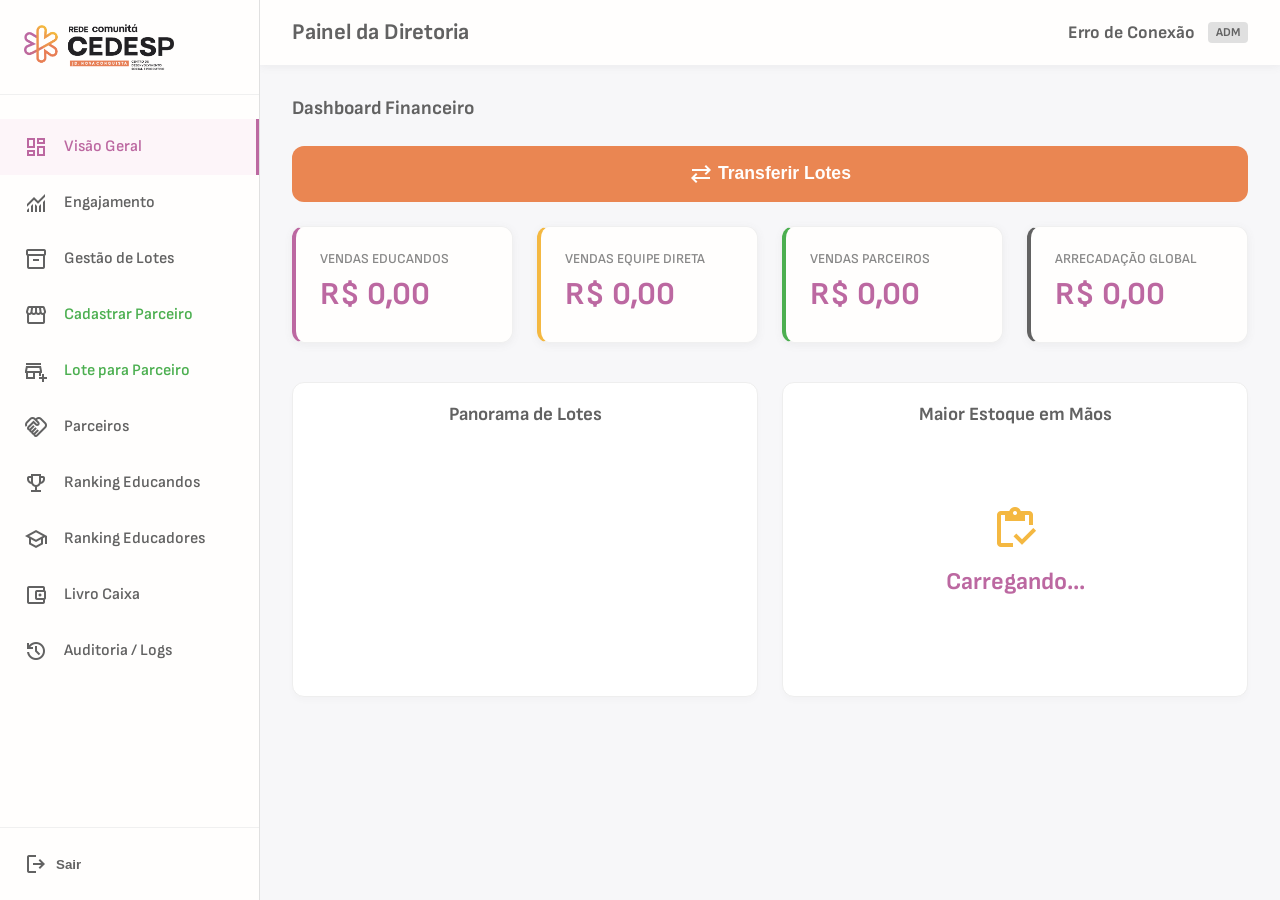
==== commit 4e0e6348: "feat: vendas diretas e atribuir lote para colaborador" ====
--- a/admin.html
+++ b/admin.html
@@ -4,7 +4,7 @@
     <meta charset="UTF-8">
     <meta name="viewport" content="width=device-width, initial-scale=1.0">
     <title>CEDESP Bingo - Administração</title>
-    <link rel="icon" href="assets/image/logo_cedesp.png" type="image/png">
+    <link rel="icon" href="assets/image/CORACAO_COMUNITA.png" type="image/png">
     <link href="https://cdnjs.cloudflare.com/ajax/libs/cropperjs/1.5.13/cropper.min.css" rel="stylesheet">
     <script src="https://cdnjs.cloudflare.com/ajax/libs/cropperjs/1.5.13/cropper.min.js"></script>
     <script src="https://cdn.jsdelivr.net/npm/chart.js"></script>
@@ -43,7 +43,7 @@
         .img-container img { max-width: 100%; max-height: 400px; display: block; }
         
         /* Nova Paginação Discreta */
-        .discrete-pagination { display: flex; align-items: center; justify-content: flex-end; gap: 10px; margin-top: 15px; padding-top: 10px; border-top: 1px solid #eee; }
+        .discrete-pagination { display: flex; align-items: center; justify-content: center; gap: 10px; margin-top: 15px; padding-top: 10px; border-top: 1px solid #eee; }
         .btn-page-discrete { background: none; border: none; cursor: pointer; font-size: 1.5rem; color: var(--petal-pink); display: flex; align-items: center; transition: 0.2s; }
         .btn-page-discrete:hover:not(:disabled) { transform: scale(1.1); }
         .btn-page-discrete:disabled { color: #ccc; cursor: not-allowed; transform: none; }
@@ -62,6 +62,11 @@
                 <li class="nav-item active" id="navVisaoGeral" onclick="mudarAbaEducador('secVisaoGeral', 'navVisaoGeral')"><span class="material-symbols-outlined nav-icon">dashboard</span> <span class="nav-text">Visão Geral</span></li>
                 <li class="nav-item" id="navEngajamento" onclick="mudarAbaEducador('secEngajamento', 'navEngajamento')"><span class="material-symbols-outlined nav-icon">monitoring</span> <span class="nav-text">Engajamento</span></li>
                 <li class="nav-item" id="navGestaoLotes" onclick="mudarAbaEducador('secGestaoLotes', 'navGestaoLotes')"><span class="material-symbols-outlined nav-icon">inventory_2</span> <span class="nav-text">Gestão de Lotes</span></li>
+                
+                <!-- NOVOS BOTÕES DE PARCEIROS NO MENU -->
+                <li class="nav-item" onclick="abrirModal('modalCadastrarParceiro')"><span class="material-symbols-outlined nav-icon">storefront</span> <span class="nav-text" style="color:#4CAF50;">Cadastrar Parceiro</span></li>
+                <li class="nav-item" onclick="abrirModal('modalAtribuirLoteParceiro')"><span class="material-symbols-outlined nav-icon">add_business</span> <span class="nav-text" style="color:#4CAF50;">Lote para Parceiro</span></li>
+                
                 <li class="nav-item" id="navParceiros" onclick="mudarAbaEducador('secParceiros', 'navParceiros')"><span class="material-symbols-outlined nav-icon">handshake</span> <span class="nav-text">Parceiros</span></li>
                 <li class="nav-item" id="navRankingAlunos" onclick="mudarAbaEducador('secRankingAlunos', 'navRankingAlunos')"><span class="material-symbols-outlined nav-icon">emoji_events</span> <span class="nav-text">Ranking Educandos</span></li>
                 <li class="nav-item" id="navRankingEducadores" onclick="mudarAbaEducador('secRankingEducadores', 'navRankingEducadores')"><span class="material-symbols-outlined nav-icon">school</span> <span class="nav-text">Ranking Educadores</span></li>
@@ -80,32 +85,48 @@
             </header>
 
             <main class="admin-container">
+                <!-- NOVA SESSÃO DE VISÃO GERAL -->
                 <section id="secVisaoGeral">
                     <div style="display: flex; justify-content: space-between; align-items: center; margin-bottom: 1.5rem; flex-wrap: wrap; gap: 10px;">
                         <h2 class="section-title" style="margin-bottom: 0; border: none;">Dashboard Financeiro</h2>
                         <button class="btn-primary" onclick="abrirModal('modalTransferirLote')"><span class="material-symbols-outlined">sync_alt</span> Transferir Lotes</button>
                     </div>
-                    <div class="dashboard-grid">
-                        <div class="kpi-card"><div class="kpi-title">Arrecadação Global</div><div class="kpi-value highlight-purple" id="kpiVendasReaisGlobal">R$ 0,00</div><div class="kpi-subtitle">Vendas finalizadas</div></div>
-                        <div class="kpi-card"><div class="kpi-title">Caixa PIX</div><div class="kpi-value highlight-purple" id="kpiCaixaPix">R$ 0,00</div><div class="kpi-subtitle">Transferências</div></div>
-                        <div class="kpi-card"><div class="kpi-title">Caixa Dinheiro</div><div class="kpi-value highlight-purple" id="kpiCaixaDinheiro">R$ 0,00</div><div class="kpi-subtitle">Espécie</div></div>
-                        <div class="kpi-card"><div class="kpi-title">Projeção Global Restante</div><div class="kpi-value highlight-yellow" id="kpiProjecaoGlobal">R$ 0,00</div><div class="kpi-subtitle">Baseado em <span id="kpiLotesRua">0</span> lotes pendentes</div></div>
-                    </div>
+                    
+                    <div class="dashboard-grid" style="margin-bottom: 1.5rem;">
+                        <div class="kpi-card" style="border-left: 4px solid var(--petal-pink);">
+                            <div class="kpi-title">Vendas Educandos</div>
+                            <div class="kpi-value highlight-purple" id="kpiVendasEducandos">R$ 0,00</div>
+                        </div>
+                        <div class="kpi-card" style="border-left: 4px solid var(--sunflower-gold);">
+                            <div class="kpi-title">Vendas Equipe Direta</div>
+                            <div class="kpi-value highlight-purple" id="kpiVendasEquipe">R$ 0,00</div>
+                        </div>
+                        <div class="kpi-card" style="border-left: 4px solid #4CAF50;">
+                            <div class="kpi-title">Vendas Parceiros</div>
+                            <div class="kpi-value highlight-purple" id="kpiVendasParceiros">R$ 0,00</div>
+                        </div>
+                        <div class="kpi-card" style="border-left: 4px solid var(--dim-grey);">
+                            <div class="kpi-title">Arrecadação Global</div>
+                            <div class="kpi-value highlight-purple" id="kpiVendasReaisGlobal">R$ 0,00</div>
+                        </div>
+                    </div>
+                    
                     <div class="dashboard-grid" style="grid-template-columns: repeat(auto-fit, minmax(300px, 1fr)); margin-top: 1.5rem;">
                         <div class="chart-wrapper"><h3 style="color: var(--dim-grey); text-align: center;">Panorama de Lotes</h3><div style="height: 250px;"><canvas id="estoqueChart"></canvas></div></div>
-                        <div class="chart-wrapper"><h3 style="color: var(--dim-grey); text-align: center;">Maior Estoque em Mãos</h3><div class="flex-center" style="height: 250px; flex-direction: column; text-align: center;"><span class="material-symbols-outlined" style="font-size: 48px; color: var(--sunflower-gold);">inventory</span><h2 id="kpiMaiorEstoque" style="color: var(--petal-pink); margin-top: 10px;">Carregando...</h2></div></div>
-                        <div class="chart-wrapper"><h3 style="color: var(--dim-grey); text-align: center;">Financeiro</h3><div style="height: 250px;"><canvas id="financeiroChart"></canvas></div></div>
+                        <div class="chart-wrapper"><h3 style="color: var(--dim-grey); text-align: center;">Maior Estoque em Mãos</h3><div class="flex-center" style="height: 250px; flex-direction: column; text-align: center; justify-content: center;"><span class="material-symbols-outlined" style="font-size: 48px; color: var(--sunflower-gold);">inventory</span><h2 id="kpiMaiorEstoque" style="color: var(--petal-pink); margin-top: 10px;">Carregando...</h2></div></div>
                     </div>
                 </section>
 
                 <section id="secEngajamento" style="display: none;"><h2 class="section-title">Engajamento de Alunos</h2><div class="dashboard-grid" style="margin-bottom: 2rem;"><div class="kpi-card"><div class="kpi-title">Alunos Ativos</div><div class="kpi-value highlight-purple" id="kpiAtivos">0</div></div><div class="kpi-card"><div class="kpi-title">Alunos Inativos</div><div class="kpi-value" style="color:#a0a0a0;" id="kpiInativos">0</div></div><div class="kpi-card"><div class="kpi-title">Taxa de Adesão</div><div class="kpi-value highlight-yellow" id="kpiAdesao">0%</div><div class="kpi-subtitle" id="kpiTotalAlunos">De 282 alunos</div></div></div></section>
                 
+                <!-- GESTÃO DE LOTES AJUSTADA -->
                 <section id="secGestaoLotes" style="display: none;">
                     <h2 class="section-title">Validação de Lotes Pendentes</h2>
-                    <input type="text" id="buscaGestaoLotes" class="purple-input" placeholder="Pesquisar educando por nome..." style="margin-bottom: 1rem;">
+                    <!-- O ID da busca foi atualizado para corresponder ao app.js -->
+                    <input type="text" id="buscaLotesInput" class="purple-input" placeholder="Pesquisar por nome de educando, equipe ou parceiro..." style="margin-bottom: 1rem;">
                     <div class="table-container" style="overflow-x: auto;">
                         <table class="data-table" style="width: 100%;">
-                            <thead><tr><th>Foto</th><th>Nome do Aluno</th><th>Curso/Turma</th><th class="text-center">Qtd. Pendente</th></tr></thead>
+                            <thead><tr><th>Foto</th><th>Nome do Vendedor</th><th>Categoria / Turma</th><th class="text-center">Qtd. Pendente</th></tr></thead>
                             <tbody id="tabelaGestaoLotes"></tbody>
                         </table>
                     </div>
@@ -165,12 +186,13 @@
         </div>
     </div>
 
+    <!-- MODAIS DO SISTEMA -->
     <div class="modal-overlay" id="modalTransferirLote"><div class="modal-box" style="width: 90%; max-width: 450px;"><div class="modal-header"><h2>Transferir Lotes da Sede</h2><button class="close-modal-btn" onclick="fecharModal('modalTransferirLote')"><span class="material-symbols-outlined">close</span></button></div><div class="modal-body"><form id="formTransferirLote"><div class="form-group"><label style="color: var(--dim-grey); font-weight: bold; margin-bottom: 5px; display: block;">Lotes Disponíveis:</label><div class="checkbox-list-container" id="listaLotesSede" style="margin-bottom: 15px;"></div></div><div class="form-group"><label style="color: var(--dim-grey); font-weight: bold; margin-bottom: 5px; display: block;">Para o Educador:</label><div class="custom-select-wrapper" id="wrapperEducadorDestino"><div class="custom-select"><div class="custom-select-trigger"><span class="trigger-text" style="color: var(--dim-grey);">Selecione o destino...</span><span class="material-symbols-outlined arrow-icon">expand_more</span></div><div class="custom-options" id="opcoesEducadorDestino"></div></div><input type="hidden" id="educadorDestinoVal" required></div></div><button type="submit" class="btn-primary" style="width: 100%; margin-top: 10px;">Confirmar Transferência</button></form></div></div></div>
     
     <div class="modal-overlay" id="modalDetalhesAluno">
         <div class="modal-box" style="width: 90%; max-width: 450px;">
             <div class="modal-header">
-                <h2>Ficha do Educando</h2>
+                <h2>Ficha do Vendedor</h2>
                 <button class="close-modal-btn" onclick="fecharModal('modalDetalhesAluno')"><span class="material-symbols-outlined">close</span></button>
             </div>
             <div class="modal-body" style="padding-top: 1rem;">
@@ -214,6 +236,61 @@
     <div class="modal-overlay" id="modalErro"><div class="modal-box" style="width: 90%; max-width: 400px; text-align: center;"><div class="modal-header"><h2>Ops! Algo deu errado</h2><button class="close-modal-btn" onclick="fecharModal('modalErro')"><span class="material-symbols-outlined">close</span></button></div><div class="modal-body" style="padding-top: 1rem;"><span class="material-symbols-outlined" style="font-size: 56px; color: var(--sunflower-gold); margin-bottom: 10px;">error</span><p class="modal-desc" id="textoModalErro" style="font-size: 1.05rem; color: var(--dim-grey); margin-bottom: 1.5rem;"></p><button class="btn-primary" style="background-color: var(--petal-pink); width: 100%;" onclick="fecharModal('modalErro')">Tentar Novamente</button></div></div></div>
     <div class="modal-overlay" id="modalSucesso"><div class="modal-box" style="width: 90%; max-width: 400px;"><div class="modal-header"><h2>Sucesso!</h2><button class="close-modal-btn" onclick="fecharModal('modalSucesso')"><span class="material-symbols-outlined">close</span></button></div><div class="modal-body" style="text-align: center;"><span class="material-symbols-outlined" style="font-size: 56px; color: var(--petal-pink); margin-bottom: 1rem;">check_circle</span><p class="modal-desc" id="textoModalSucesso" style="font-size: 1.1rem; color: var(--dim-grey);"></p><button class="btn-primary" onclick="fecharModal('modalSucesso')" style="width: 100%;">Entendido</button></div></div></div>
 
+    <!-- NOVOS MODAIS: CADASTRAR PARCEIRO -->
+    <div class="modal-overlay" id="modalCadastrarParceiro">
+        <div class="modal-box" style="width: 90%; max-width: 450px;">
+            <div class="modal-header">
+                <h2>Cadastrar Parceiro</h2>
+                <button class="close-modal-btn" onclick="fecharModal('modalCadastrarParceiro')"><span class="material-symbols-outlined">close</span></button>
+            </div>
+            <div class="modal-body">
+                <form id="formCadastrarParceiro">
+                    <div class="form-group">
+                        <label style="font-weight: bold; color: var(--dim-grey); margin-bottom: 5px; display: block;">Nome do Parceiro / Comércio</label>
+                        <input type="text" id="nomeParceiroInput" class="purple-input" required placeholder="Ex: Padaria do Zé">
+                    </div>
+                    <div class="form-group">
+                        <label style="font-weight: bold; color: var(--dim-grey); margin-bottom: 5px; display: block;">Número da Cartela Física Retirada</label>
+                        <input type="number" id="cartelaParceiroInput" class="purple-input" required placeholder="Ex: 1542">
+                    </div>
+                    <button type="submit" class="btn-primary" style="width: 100%; margin-top: 10px;">Salvar Parceiro</button>
+                </form>
+            </div>
+        </div>
+    </div>
+
+    <!-- NOVOS MODAIS: ATRIBUIR LOTE PARCEIRO -->
+    <div class="modal-overlay" id="modalAtribuirLoteParceiro">
+        <div class="modal-box" style="width: 90%; max-width: 450px;">
+            <div class="modal-header">
+                <h2>Atribuir Lotes (PARC) ao Parceiro</h2>
+                <button class="close-modal-btn" onclick="fecharModal('modalAtribuirLoteParceiro')"><span class="material-symbols-outlined">close</span></button>
+            </div>
+            <div class="modal-body">
+                <form id="formAtribuirLoteParceiro">
+                    <div class="form-group">
+                        <label style="color: var(--dim-grey); font-weight: bold; margin-bottom: 5px; display: block;">Lotes Disponíveis (Filtro PARC)</label>
+                        <div class="checkbox-list-container" id="listaLotesParceirosCheckboxes" style="margin-bottom: 15px;"></div>
+                    </div>
+                    <div class="form-group">
+                        <label style="color: var(--dim-grey); font-weight: bold; margin-bottom: 5px; display: block;">Selecione o Parceiro</label>
+                        <div class="custom-select-wrapper" id="wrapperParceiroAtribuir">
+                            <div class="custom-select">
+                                <div class="custom-select-trigger">
+                                    <span class="trigger-text" style="color: var(--dim-grey);">Escolha o parceiro...</span>
+                                    <span class="material-symbols-outlined arrow-icon">expand_more</span>
+                                </div>
+                                <div class="custom-options" id="opcoesParceiroAtribuir"></div>
+                            </div>
+                            <input type="hidden" id="parceiroAtribuirSelect" required>
+                        </div>
+                    </div>
+                    <button type="submit" class="btn-primary" style="width: 100%; margin-top: 10px;">Confirmar Atribuição</button>
+                </form>
+            </div>
+        </div>
+    </div>
+
     <script src="js/app.js"></script>
 </body>
 </html>
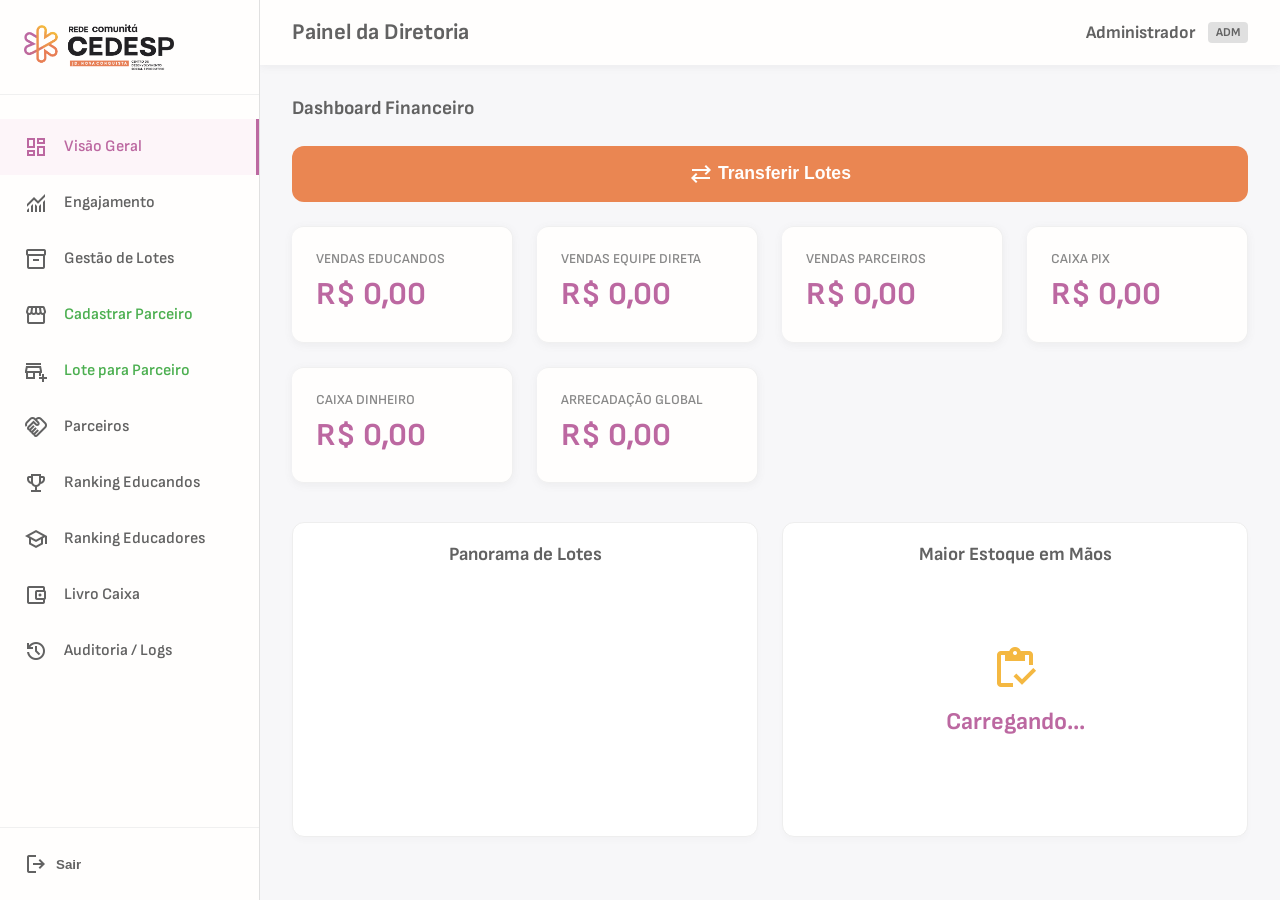
==== commit 198b4fe3: "feat: vendas diretas e atribuir lote para colaborador" ====
--- a/admin.html
+++ b/admin.html
@@ -42,13 +42,15 @@
         .img-container { width: 100%; max-height: 400px; display: flex; justify-content: center; background-color: #000; }
         .img-container img { max-width: 100%; max-height: 400px; display: block; }
         
-        /* Nova Paginação Discreta */
         .discrete-pagination { display: flex; align-items: center; justify-content: center; gap: 10px; margin-top: 15px; padding-top: 10px; border-top: 1px solid #eee; }
         .btn-page-discrete { background: none; border: none; cursor: pointer; font-size: 1.5rem; color: var(--petal-pink); display: flex; align-items: center; transition: 0.2s; }
         .btn-page-discrete:hover:not(:disabled) { transform: scale(1.1); }
         .btn-page-discrete:disabled { color: #ccc; cursor: not-allowed; transform: none; }
         .page-input-discrete { width: 40px; padding: 4px; text-align: center; border: 1px solid #ccc; border-radius: 4px; font-weight: bold; color: var(--dim-grey); outline: none; }
         .page-input-discrete:focus { border-color: var(--petal-pink); }
+        
+        /* Ajuste para remover as bordas esquerdas dos cards do dashboard */
+        .kpi-card { border-left: none !important; }
     </style>
 </head>
 <body class="dashboard-body" id="adminPage">
@@ -63,7 +65,6 @@
                 <li class="nav-item" id="navEngajamento" onclick="mudarAbaEducador('secEngajamento', 'navEngajamento')"><span class="material-symbols-outlined nav-icon">monitoring</span> <span class="nav-text">Engajamento</span></li>
                 <li class="nav-item" id="navGestaoLotes" onclick="mudarAbaEducador('secGestaoLotes', 'navGestaoLotes')"><span class="material-symbols-outlined nav-icon">inventory_2</span> <span class="nav-text">Gestão de Lotes</span></li>
                 
-                <!-- NOVOS BOTÕES DE PARCEIROS NO MENU -->
                 <li class="nav-item" onclick="abrirModal('modalCadastrarParceiro')"><span class="material-symbols-outlined nav-icon">storefront</span> <span class="nav-text" style="color:#4CAF50;">Cadastrar Parceiro</span></li>
                 <li class="nav-item" onclick="abrirModal('modalAtribuirLoteParceiro')"><span class="material-symbols-outlined nav-icon">add_business</span> <span class="nav-text" style="color:#4CAF50;">Lote para Parceiro</span></li>
                 
@@ -85,27 +86,34 @@
             </header>
 
             <main class="admin-container">
-                <!-- NOVA SESSÃO DE VISÃO GERAL -->
                 <section id="secVisaoGeral">
                     <div style="display: flex; justify-content: space-between; align-items: center; margin-bottom: 1.5rem; flex-wrap: wrap; gap: 10px;">
                         <h2 class="section-title" style="margin-bottom: 0; border: none;">Dashboard Financeiro</h2>
                         <button class="btn-primary" onclick="abrirModal('modalTransferirLote')"><span class="material-symbols-outlined">sync_alt</span> Transferir Lotes</button>
                     </div>
                     
-                    <div class="dashboard-grid" style="margin-bottom: 1.5rem;">
-                        <div class="kpi-card" style="border-left: 4px solid var(--petal-pink);">
+                    <div class="dashboard-grid" style="margin-bottom: 1.5rem; grid-template-columns: repeat(auto-fit, minmax(220px, 1fr));">
+                        <div class="kpi-card">
                             <div class="kpi-title">Vendas Educandos</div>
                             <div class="kpi-value highlight-purple" id="kpiVendasEducandos">R$ 0,00</div>
                         </div>
-                        <div class="kpi-card" style="border-left: 4px solid var(--sunflower-gold);">
+                        <div class="kpi-card">
                             <div class="kpi-title">Vendas Equipe Direta</div>
                             <div class="kpi-value highlight-purple" id="kpiVendasEquipe">R$ 0,00</div>
                         </div>
-                        <div class="kpi-card" style="border-left: 4px solid #4CAF50;">
+                        <div class="kpi-card">
                             <div class="kpi-title">Vendas Parceiros</div>
                             <div class="kpi-value highlight-purple" id="kpiVendasParceiros">R$ 0,00</div>
                         </div>
-                        <div class="kpi-card" style="border-left: 4px solid var(--dim-grey);">
+                        <div class="kpi-card">
+                            <div class="kpi-title">Caixa PIX</div>
+                            <div class="kpi-value highlight-purple" id="kpiCaixaPix">R$ 0,00</div>
+                        </div>
+                        <div class="kpi-card">
+                            <div class="kpi-title">Caixa Dinheiro</div>
+                            <div class="kpi-value highlight-purple" id="kpiCaixaDinheiro">R$ 0,00</div>
+                        </div>
+                        <div class="kpi-card">
                             <div class="kpi-title">Arrecadação Global</div>
                             <div class="kpi-value highlight-purple" id="kpiVendasReaisGlobal">R$ 0,00</div>
                         </div>
@@ -119,10 +127,8 @@
 
                 <section id="secEngajamento" style="display: none;"><h2 class="section-title">Engajamento de Alunos</h2><div class="dashboard-grid" style="margin-bottom: 2rem;"><div class="kpi-card"><div class="kpi-title">Alunos Ativos</div><div class="kpi-value highlight-purple" id="kpiAtivos">0</div></div><div class="kpi-card"><div class="kpi-title">Alunos Inativos</div><div class="kpi-value" style="color:#a0a0a0;" id="kpiInativos">0</div></div><div class="kpi-card"><div class="kpi-title">Taxa de Adesão</div><div class="kpi-value highlight-yellow" id="kpiAdesao">0%</div><div class="kpi-subtitle" id="kpiTotalAlunos">De 282 alunos</div></div></div></section>
                 
-                <!-- GESTÃO DE LOTES AJUSTADA -->
                 <section id="secGestaoLotes" style="display: none;">
                     <h2 class="section-title">Validação de Lotes Pendentes</h2>
-                    <!-- O ID da busca foi atualizado para corresponder ao app.js -->
                     <input type="text" id="buscaLotesInput" class="purple-input" placeholder="Pesquisar por nome de educando, equipe ou parceiro..." style="margin-bottom: 1rem;">
                     <div class="table-container" style="overflow-x: auto;">
                         <table class="data-table" style="width: 100%;">
@@ -186,7 +192,6 @@
         </div>
     </div>
 
-    <!-- MODAIS DO SISTEMA -->
     <div class="modal-overlay" id="modalTransferirLote"><div class="modal-box" style="width: 90%; max-width: 450px;"><div class="modal-header"><h2>Transferir Lotes da Sede</h2><button class="close-modal-btn" onclick="fecharModal('modalTransferirLote')"><span class="material-symbols-outlined">close</span></button></div><div class="modal-body"><form id="formTransferirLote"><div class="form-group"><label style="color: var(--dim-grey); font-weight: bold; margin-bottom: 5px; display: block;">Lotes Disponíveis:</label><div class="checkbox-list-container" id="listaLotesSede" style="margin-bottom: 15px;"></div></div><div class="form-group"><label style="color: var(--dim-grey); font-weight: bold; margin-bottom: 5px; display: block;">Para o Educador:</label><div class="custom-select-wrapper" id="wrapperEducadorDestino"><div class="custom-select"><div class="custom-select-trigger"><span class="trigger-text" style="color: var(--dim-grey);">Selecione o destino...</span><span class="material-symbols-outlined arrow-icon">expand_more</span></div><div class="custom-options" id="opcoesEducadorDestino"></div></div><input type="hidden" id="educadorDestinoVal" required></div></div><button type="submit" class="btn-primary" style="width: 100%; margin-top: 10px;">Confirmar Transferência</button></form></div></div></div>
     
     <div class="modal-overlay" id="modalDetalhesAluno">
@@ -236,7 +241,6 @@
     <div class="modal-overlay" id="modalErro"><div class="modal-box" style="width: 90%; max-width: 400px; text-align: center;"><div class="modal-header"><h2>Ops! Algo deu errado</h2><button class="close-modal-btn" onclick="fecharModal('modalErro')"><span class="material-symbols-outlined">close</span></button></div><div class="modal-body" style="padding-top: 1rem;"><span class="material-symbols-outlined" style="font-size: 56px; color: var(--sunflower-gold); margin-bottom: 10px;">error</span><p class="modal-desc" id="textoModalErro" style="font-size: 1.05rem; color: var(--dim-grey); margin-bottom: 1.5rem;"></p><button class="btn-primary" style="background-color: var(--petal-pink); width: 100%;" onclick="fecharModal('modalErro')">Tentar Novamente</button></div></div></div>
     <div class="modal-overlay" id="modalSucesso"><div class="modal-box" style="width: 90%; max-width: 400px;"><div class="modal-header"><h2>Sucesso!</h2><button class="close-modal-btn" onclick="fecharModal('modalSucesso')"><span class="material-symbols-outlined">close</span></button></div><div class="modal-body" style="text-align: center;"><span class="material-symbols-outlined" style="font-size: 56px; color: var(--petal-pink); margin-bottom: 1rem;">check_circle</span><p class="modal-desc" id="textoModalSucesso" style="font-size: 1.1rem; color: var(--dim-grey);"></p><button class="btn-primary" onclick="fecharModal('modalSucesso')" style="width: 100%;">Entendido</button></div></div></div>
 
-    <!-- NOVOS MODAIS: CADASTRAR PARCEIRO -->
     <div class="modal-overlay" id="modalCadastrarParceiro">
         <div class="modal-box" style="width: 90%; max-width: 450px;">
             <div class="modal-header">
@@ -259,7 +263,6 @@
         </div>
     </div>
 
-    <!-- NOVOS MODAIS: ATRIBUIR LOTE PARCEIRO -->
     <div class="modal-overlay" id="modalAtribuirLoteParceiro">
         <div class="modal-box" style="width: 90%; max-width: 450px;">
             <div class="modal-header">
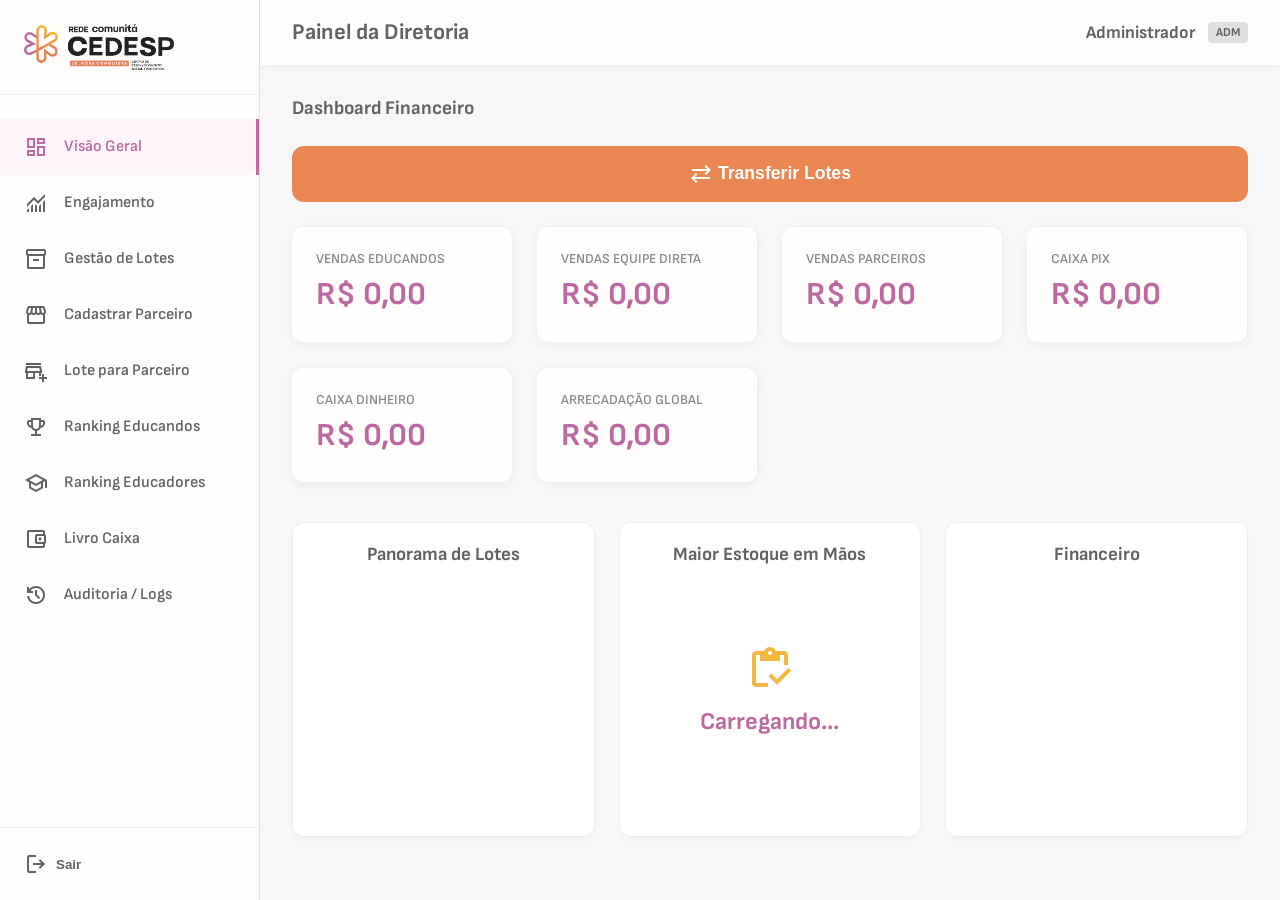
==== commit ce3d6e50: "feat: vendas diretas e atribuir lote para colaborador" ====
--- a/admin.html
+++ b/admin.html
@@ -42,15 +42,13 @@
         .img-container { width: 100%; max-height: 400px; display: flex; justify-content: center; background-color: #000; }
         .img-container img { max-width: 100%; max-height: 400px; display: block; }
         
+        /* Paginação Discreta */
         .discrete-pagination { display: flex; align-items: center; justify-content: center; gap: 10px; margin-top: 15px; padding-top: 10px; border-top: 1px solid #eee; }
         .btn-page-discrete { background: none; border: none; cursor: pointer; font-size: 1.5rem; color: var(--petal-pink); display: flex; align-items: center; transition: 0.2s; }
         .btn-page-discrete:hover:not(:disabled) { transform: scale(1.1); }
         .btn-page-discrete:disabled { color: #ccc; cursor: not-allowed; transform: none; }
         .page-input-discrete { width: 40px; padding: 4px; text-align: center; border: 1px solid #ccc; border-radius: 4px; font-weight: bold; color: var(--dim-grey); outline: none; }
         .page-input-discrete:focus { border-color: var(--petal-pink); }
-        
-        /* Ajuste para remover as bordas esquerdas dos cards do dashboard */
-        .kpi-card { border-left: none !important; }
     </style>
 </head>
 <body class="dashboard-body" id="adminPage">
@@ -65,10 +63,9 @@
                 <li class="nav-item" id="navEngajamento" onclick="mudarAbaEducador('secEngajamento', 'navEngajamento')"><span class="material-symbols-outlined nav-icon">monitoring</span> <span class="nav-text">Engajamento</span></li>
                 <li class="nav-item" id="navGestaoLotes" onclick="mudarAbaEducador('secGestaoLotes', 'navGestaoLotes')"><span class="material-symbols-outlined nav-icon">inventory_2</span> <span class="nav-text">Gestão de Lotes</span></li>
                 
-                <li class="nav-item" onclick="abrirModal('modalCadastrarParceiro')"><span class="material-symbols-outlined nav-icon">storefront</span> <span class="nav-text" style="color:#4CAF50;">Cadastrar Parceiro</span></li>
-                <li class="nav-item" onclick="abrirModal('modalAtribuirLoteParceiro')"><span class="material-symbols-outlined nav-icon">add_business</span> <span class="nav-text" style="color:#4CAF50;">Lote para Parceiro</span></li>
-                
-                <li class="nav-item" id="navParceiros" onclick="mudarAbaEducador('secParceiros', 'navParceiros')"><span class="material-symbols-outlined nav-icon">handshake</span> <span class="nav-text">Parceiros</span></li>
+                <li class="nav-item" onclick="abrirModal('modalCadastrarParceiro')"><span class="material-symbols-outlined nav-icon">storefront</span> <span class="nav-text">Cadastrar Parceiro</span></li>
+                <li class="nav-item" onclick="abrirModal('modalAtribuirLoteParceiro')"><span class="material-symbols-outlined nav-icon">add_business</span> <span class="nav-text">Lote para Parceiro</span></li>
+                
                 <li class="nav-item" id="navRankingAlunos" onclick="mudarAbaEducador('secRankingAlunos', 'navRankingAlunos')"><span class="material-symbols-outlined nav-icon">emoji_events</span> <span class="nav-text">Ranking Educandos</span></li>
                 <li class="nav-item" id="navRankingEducadores" onclick="mudarAbaEducador('secRankingEducadores', 'navRankingEducadores')"><span class="material-symbols-outlined nav-icon">school</span> <span class="nav-text">Ranking Educadores</span></li>
                 <li class="nav-item" id="navLivroCaixa" onclick="mudarAbaEducador('secLivroCaixa', 'navLivroCaixa')"><span class="material-symbols-outlined nav-icon">account_balance_wallet</span> <span class="nav-text">Livro Caixa</span></li>
@@ -92,36 +89,19 @@
                         <button class="btn-primary" onclick="abrirModal('modalTransferirLote')"><span class="material-symbols-outlined">sync_alt</span> Transferir Lotes</button>
                     </div>
                     
-                    <div class="dashboard-grid" style="margin-bottom: 1.5rem; grid-template-columns: repeat(auto-fit, minmax(220px, 1fr));">
-                        <div class="kpi-card">
-                            <div class="kpi-title">Vendas Educandos</div>
-                            <div class="kpi-value highlight-purple" id="kpiVendasEducandos">R$ 0,00</div>
-                        </div>
-                        <div class="kpi-card">
-                            <div class="kpi-title">Vendas Equipe Direta</div>
-                            <div class="kpi-value highlight-purple" id="kpiVendasEquipe">R$ 0,00</div>
-                        </div>
-                        <div class="kpi-card">
-                            <div class="kpi-title">Vendas Parceiros</div>
-                            <div class="kpi-value highlight-purple" id="kpiVendasParceiros">R$ 0,00</div>
-                        </div>
-                        <div class="kpi-card">
-                            <div class="kpi-title">Caixa PIX</div>
-                            <div class="kpi-value highlight-purple" id="kpiCaixaPix">R$ 0,00</div>
-                        </div>
-                        <div class="kpi-card">
-                            <div class="kpi-title">Caixa Dinheiro</div>
-                            <div class="kpi-value highlight-purple" id="kpiCaixaDinheiro">R$ 0,00</div>
-                        </div>
-                        <div class="kpi-card">
-                            <div class="kpi-title">Arrecadação Global</div>
-                            <div class="kpi-value highlight-purple" id="kpiVendasReaisGlobal">R$ 0,00</div>
-                        </div>
+                    <div class="dashboard-grid" style="margin-bottom: 1.5rem;">
+                        <div class="kpi-card" style="border-left: none;"><div class="kpi-title">Vendas Educandos</div><div class="kpi-value highlight-purple" id="kpiVendasEducandos">R$ 0,00</div></div>
+                        <div class="kpi-card" style="border-left: none;"><div class="kpi-title">Vendas Equipe Direta</div><div class="kpi-value highlight-purple" id="kpiVendasEquipe">R$ 0,00</div></div>
+                        <div class="kpi-card" style="border-left: none;"><div class="kpi-title">Vendas Parceiros</div><div class="kpi-value highlight-purple" id="kpiVendasParceiros">R$ 0,00</div></div>
+                        <div class="kpi-card" style="border-left: none;"><div class="kpi-title">Caixa PIX</div><div class="kpi-value highlight-purple" id="kpiCaixaPix">R$ 0,00</div></div>
+                        <div class="kpi-card" style="border-left: none;"><div class="kpi-title">Caixa Dinheiro</div><div class="kpi-value highlight-purple" id="kpiCaixaDinheiro">R$ 0,00</div></div>
+                        <div class="kpi-card" style="border-left: none;"><div class="kpi-title">Arrecadação Global</div><div class="kpi-value highlight-purple" id="kpiVendasReaisGlobal">R$ 0,00</div></div>
                     </div>
                     
                     <div class="dashboard-grid" style="grid-template-columns: repeat(auto-fit, minmax(300px, 1fr)); margin-top: 1.5rem;">
                         <div class="chart-wrapper"><h3 style="color: var(--dim-grey); text-align: center;">Panorama de Lotes</h3><div style="height: 250px;"><canvas id="estoqueChart"></canvas></div></div>
-                        <div class="chart-wrapper"><h3 style="color: var(--dim-grey); text-align: center;">Maior Estoque em Mãos</h3><div class="flex-center" style="height: 250px; flex-direction: column; text-align: center; justify-content: center;"><span class="material-symbols-outlined" style="font-size: 48px; color: var(--sunflower-gold);">inventory</span><h2 id="kpiMaiorEstoque" style="color: var(--petal-pink); margin-top: 10px;">Carregando...</h2></div></div>
+                        <div class="chart-wrapper"><h3 style="color: var(--dim-grey); text-align: center;">Maior Estoque em Mãos</h3><div class="flex-center" style="height: 250px; flex-direction: column; text-align: center;"><span class="material-symbols-outlined" style="font-size: 48px; color: var(--sunflower-gold);">inventory</span><h2 id="kpiMaiorEstoque" style="color: var(--petal-pink); margin-top: 10px;">Carregando...</h2></div></div>
+                        <div class="chart-wrapper"><h3 style="color: var(--dim-grey); text-align: center;">Financeiro</h3><div style="height: 250px;"><canvas id="financeiroChart"></canvas></div></div>
                     </div>
                 </section>
 
@@ -129,7 +109,7 @@
                 
                 <section id="secGestaoLotes" style="display: none;">
                     <h2 class="section-title">Validação de Lotes Pendentes</h2>
-                    <input type="text" id="buscaLotesInput" class="purple-input" placeholder="Pesquisar por nome de educando, equipe ou parceiro..." style="margin-bottom: 1rem;">
+                    <input type="text" id="buscaGestaoLotes" class="purple-input" placeholder="Pesquisar vendedor por nome..." style="margin-bottom: 1rem;">
                     <div class="table-container" style="overflow-x: auto;">
                         <table class="data-table" style="width: 100%;">
                             <thead><tr><th>Foto</th><th>Nome do Vendedor</th><th>Categoria / Turma</th><th class="text-center">Qtd. Pendente</th></tr></thead>
@@ -138,8 +118,6 @@
                     </div>
                     <div id="pagLotes"></div>
                 </section>
-                
-                <section id="secParceiros" style="display: none;"><h2 class="section-title">Gestão de Parceiros</h2><div class="dashboard-grid" style="margin-bottom: 2rem;"><div class="kpi-card"><div class="kpi-title">Arrecadado Parceiros</div><div class="kpi-value highlight-purple" id="kpiParceirosArrecadado">R$ 0,00</div></div><div class="kpi-card"><div class="kpi-title">Projetado Parceiros</div><div class="kpi-value highlight-yellow" id="kpiParceirosProjetado">R$ 0,00</div></div></div><div class="table-container"><table class="data-table" style="width: 100%;"><thead><tr><th>Parceiro</th><th class="text-center">Lotes</th><th class="text-center">Status</th><th class="text-center">Ação</th></tr></thead><tbody id="tabelaParceiros"></tbody></table></div></section>
                 
                 <section id="secRankingAlunos" style="display: none;">
                     <h2 class="section-title">Ranking Geral de Educandos</h2>
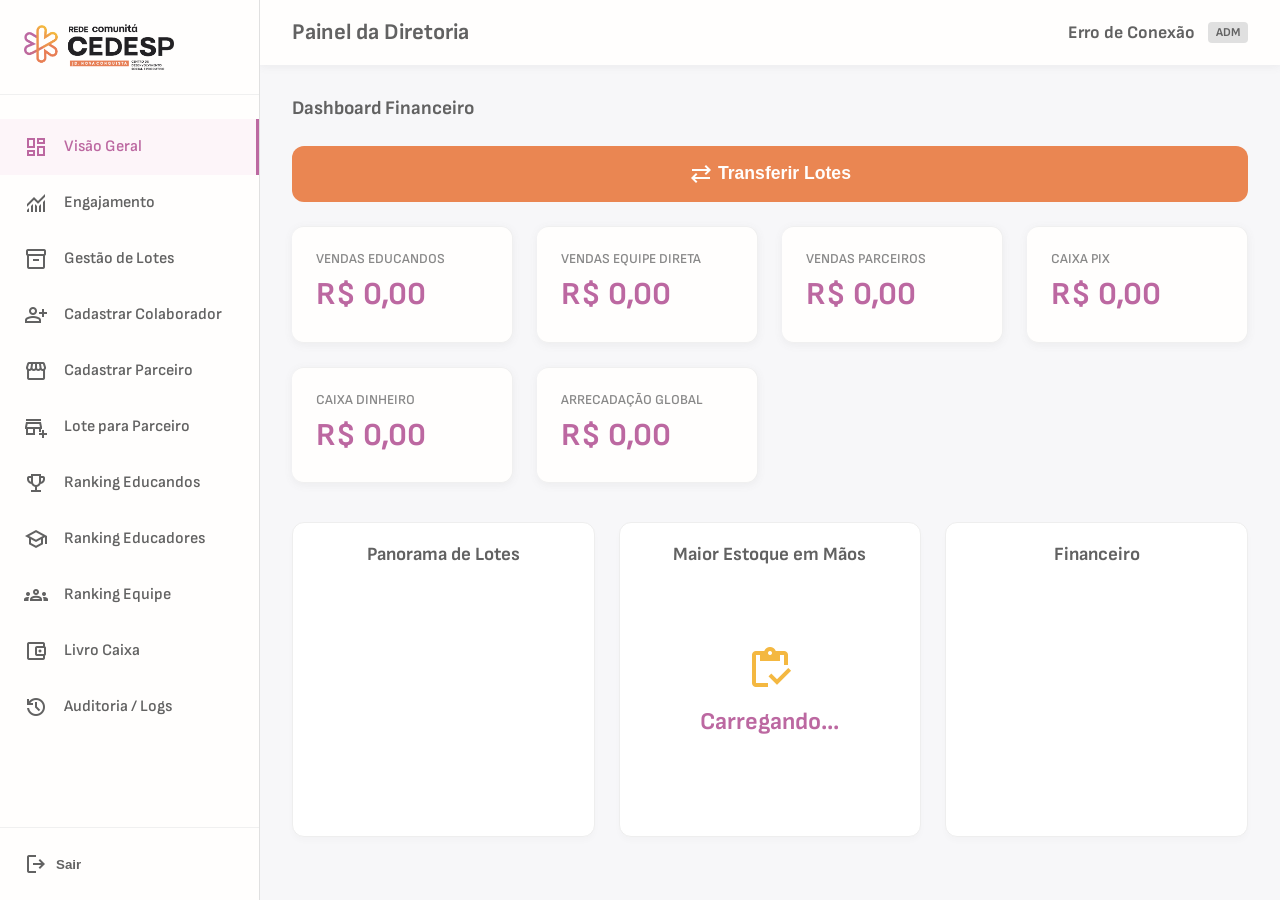
==== commit a9c008a8: "feat: vendas diretas e atribuir lote para colaborador e parceiro" ====
--- a/admin.html
+++ b/admin.html
@@ -42,13 +42,16 @@
         .img-container { width: 100%; max-height: 400px; display: flex; justify-content: center; background-color: #000; }
         .img-container img { max-width: 100%; max-height: 400px; display: block; }
         
-        /* Paginação Discreta */
+        /* Centralização da paginação */
         .discrete-pagination { display: flex; align-items: center; justify-content: center; gap: 10px; margin-top: 15px; padding-top: 10px; border-top: 1px solid #eee; }
         .btn-page-discrete { background: none; border: none; cursor: pointer; font-size: 1.5rem; color: var(--petal-pink); display: flex; align-items: center; transition: 0.2s; }
         .btn-page-discrete:hover:not(:disabled) { transform: scale(1.1); }
         .btn-page-discrete:disabled { color: #ccc; cursor: not-allowed; transform: none; }
         .page-input-discrete { width: 40px; padding: 4px; text-align: center; border: 1px solid #ccc; border-radius: 4px; font-weight: bold; color: var(--dim-grey); outline: none; }
         .page-input-discrete:focus { border-color: var(--petal-pink); }
+        
+        /* Remoção das bordas esquerdas dos cards de KPI */
+        .kpi-card { border-left: none !important; }
     </style>
 </head>
 <body class="dashboard-body" id="adminPage">
@@ -63,11 +66,13 @@
                 <li class="nav-item" id="navEngajamento" onclick="mudarAbaEducador('secEngajamento', 'navEngajamento')"><span class="material-symbols-outlined nav-icon">monitoring</span> <span class="nav-text">Engajamento</span></li>
                 <li class="nav-item" id="navGestaoLotes" onclick="mudarAbaEducador('secGestaoLotes', 'navGestaoLotes')"><span class="material-symbols-outlined nav-icon">inventory_2</span> <span class="nav-text">Gestão de Lotes</span></li>
                 
+                <li class="nav-item" onclick="abrirModal('modalCadastrarColaborador')"><span class="material-symbols-outlined nav-icon">person_add</span> <span class="nav-text">Cadastrar Colaborador</span></li>
                 <li class="nav-item" onclick="abrirModal('modalCadastrarParceiro')"><span class="material-symbols-outlined nav-icon">storefront</span> <span class="nav-text">Cadastrar Parceiro</span></li>
                 <li class="nav-item" onclick="abrirModal('modalAtribuirLoteParceiro')"><span class="material-symbols-outlined nav-icon">add_business</span> <span class="nav-text">Lote para Parceiro</span></li>
                 
                 <li class="nav-item" id="navRankingAlunos" onclick="mudarAbaEducador('secRankingAlunos', 'navRankingAlunos')"><span class="material-symbols-outlined nav-icon">emoji_events</span> <span class="nav-text">Ranking Educandos</span></li>
                 <li class="nav-item" id="navRankingEducadores" onclick="mudarAbaEducador('secRankingEducadores', 'navRankingEducadores')"><span class="material-symbols-outlined nav-icon">school</span> <span class="nav-text">Ranking Educadores</span></li>
+                <li class="nav-item" id="navRankingEquipe" onclick="mudarAbaEducador('secRankingEquipe', 'navRankingEquipe')"><span class="material-symbols-outlined nav-icon">groups</span> <span class="nav-text">Ranking Equipe</span></li>
                 <li class="nav-item" id="navLivroCaixa" onclick="mudarAbaEducador('secLivroCaixa', 'navLivroCaixa')"><span class="material-symbols-outlined nav-icon">account_balance_wallet</span> <span class="nav-text">Livro Caixa</span></li>
                 <li class="nav-item" id="navLogs" onclick="mudarAbaEducador('secLogs', 'navLogs')"><span class="material-symbols-outlined nav-icon">history</span> <span class="nav-text">Auditoria / Logs</span></li>
             </ul>
@@ -89,18 +94,18 @@
                         <button class="btn-primary" onclick="abrirModal('modalTransferirLote')"><span class="material-symbols-outlined">sync_alt</span> Transferir Lotes</button>
                     </div>
                     
-                    <div class="dashboard-grid" style="margin-bottom: 1.5rem;">
-                        <div class="kpi-card" style="border-left: none;"><div class="kpi-title">Vendas Educandos</div><div class="kpi-value highlight-purple" id="kpiVendasEducandos">R$ 0,00</div></div>
-                        <div class="kpi-card" style="border-left: none;"><div class="kpi-title">Vendas Equipe Direta</div><div class="kpi-value highlight-purple" id="kpiVendasEquipe">R$ 0,00</div></div>
-                        <div class="kpi-card" style="border-left: none;"><div class="kpi-title">Vendas Parceiros</div><div class="kpi-value highlight-purple" id="kpiVendasParceiros">R$ 0,00</div></div>
-                        <div class="kpi-card" style="border-left: none;"><div class="kpi-title">Caixa PIX</div><div class="kpi-value highlight-purple" id="kpiCaixaPix">R$ 0,00</div></div>
-                        <div class="kpi-card" style="border-left: none;"><div class="kpi-title">Caixa Dinheiro</div><div class="kpi-value highlight-purple" id="kpiCaixaDinheiro">R$ 0,00</div></div>
-                        <div class="kpi-card" style="border-left: none;"><div class="kpi-title">Arrecadação Global</div><div class="kpi-value highlight-purple" id="kpiVendasReaisGlobal">R$ 0,00</div></div>
+                    <div class="dashboard-grid" style="margin-bottom: 1.5rem; grid-template-columns: repeat(auto-fit, minmax(220px, 1fr));">
+                        <div class="kpi-card"><div class="kpi-title">Vendas Educandos</div><div class="kpi-value highlight-purple" id="kpiVendasEducandos">R$ 0,00</div></div>
+                        <div class="kpi-card"><div class="kpi-title">Vendas Equipe Direta</div><div class="kpi-value highlight-purple" id="kpiVendasEquipe">R$ 0,00</div></div>
+                        <div class="kpi-card"><div class="kpi-title">Vendas Parceiros</div><div class="kpi-value highlight-purple" id="kpiVendasParceiros">R$ 0,00</div></div>
+                        <div class="kpi-card"><div class="kpi-title">Caixa PIX</div><div class="kpi-value highlight-purple" id="kpiCaixaPix">R$ 0,00</div></div>
+                        <div class="kpi-card"><div class="kpi-title">Caixa Dinheiro</div><div class="kpi-value highlight-purple" id="kpiCaixaDinheiro">R$ 0,00</div></div>
+                        <div class="kpi-card"><div class="kpi-title">Arrecadação Global</div><div class="kpi-value highlight-purple" id="kpiVendasReaisGlobal">R$ 0,00</div></div>
                     </div>
                     
                     <div class="dashboard-grid" style="grid-template-columns: repeat(auto-fit, minmax(300px, 1fr)); margin-top: 1.5rem;">
                         <div class="chart-wrapper"><h3 style="color: var(--dim-grey); text-align: center;">Panorama de Lotes</h3><div style="height: 250px;"><canvas id="estoqueChart"></canvas></div></div>
-                        <div class="chart-wrapper"><h3 style="color: var(--dim-grey); text-align: center;">Maior Estoque em Mãos</h3><div class="flex-center" style="height: 250px; flex-direction: column; text-align: center;"><span class="material-symbols-outlined" style="font-size: 48px; color: var(--sunflower-gold);">inventory</span><h2 id="kpiMaiorEstoque" style="color: var(--petal-pink); margin-top: 10px;">Carregando...</h2></div></div>
+                        <div class="chart-wrapper"><h3 style="color: var(--dim-grey); text-align: center;">Maior Estoque em Mãos</h3><div class="flex-center" style="height: 250px; flex-direction: column; text-align: center; justify-content: center;"><span class="material-symbols-outlined" style="font-size: 48px; color: var(--sunflower-gold);">inventory</span><h2 id="kpiMaiorEstoque" style="color: var(--petal-pink); margin-top: 10px;">Carregando...</h2></div></div>
                         <div class="chart-wrapper"><h3 style="color: var(--dim-grey); text-align: center;">Financeiro</h3><div style="height: 250px;"><canvas id="financeiroChart"></canvas></div></div>
                     </div>
                 </section>
@@ -143,6 +148,17 @@
                         </table>
                     </div>
                     <div id="pagRankingEducadores"></div>
+                </section>
+
+                <section id="secRankingEquipe" style="display: none;">
+                    <h2 class="section-title">Ranking da Equipe (Vendas Diretas)</h2>
+                    <div class="table-container">
+                        <table class="data-table" style="width: 100%;">
+                            <thead><tr><th class="text-center">Pos.</th><th>Foto</th><th>Nome do Colaborador</th><th class="text-center">Lotes Consolidados</th><th class="text-center">Valor Arrecadado</th></tr></thead>
+                            <tbody id="tabelaRankingEquipeADM"></tbody>
+                        </table>
+                    </div>
+                    <div id="pagRankingEquipe"></div>
                 </section>
                 
                 <section id="secLivroCaixa" style="display: none;">
@@ -212,13 +228,39 @@
         </div>
     </div>
     
-    <div class="modal-overlay" id="modalAcaoLote"><div class="modal-box" style="width: 90%; max-width: 400px;"><div class="modal-header"><h2>Validação de Lote</h2><button class="close-modal-btn" onclick="fecharModal('modalAcaoLote')"><span class="material-symbols-outlined">close</span></button></div><div class="modal-body"><div style="text-align: center; margin-bottom: 1rem;"><h3 style="color: var(--petal-pink); font-size: 1.5rem; margin-bottom: 5px;" id="acaoLoteNome">LOTE-XX</h3><p style="color: var(--dim-grey); font-weight: bold;">Aluno: <span id="acaoLoteAluno">Nome</span></p></div><input type="hidden" id="acaoLoteInput"><input type="hidden" id="acaoAlunoIdxInput"><div class="form-group"><label style="font-weight: bold; color: var(--dim-grey);">Forma de Pagamento (R$ 20,00)</label><div style="display: flex; gap: 15px; margin-top: 10px; margin-bottom: 15px;"><label style="display: flex; align-items: center; cursor: pointer; color: var(--dim-grey); font-weight: 600;"><input type="radio" name="formaPagamentoLote" value="PIX" class="amarelo-radio" checked onchange="toggleMisto(false)"> PIX</label><label style="display: flex; align-items: center; cursor: pointer; color: var(--dim-grey); font-weight: 600;"><input type="radio" name="formaPagamentoLote" value="Dinheiro" class="amarelo-radio" onchange="toggleMisto(false)"> Dinheiro</label><label style="display: flex; align-items: center; cursor: pointer; color: var(--dim-grey); font-weight: 600;"><input type="radio" name="formaPagamentoLote" value="Misto" class="amarelo-radio" onchange="toggleMisto(true)"> Misto</label></div><div id="camposMisto" style="display: none; gap: 10px;"><div class="form-group" style="flex: 1;"><label>Valor PIX (R$)</label><input type="number" id="valorPixMisto" step="0.01" class="purple-input"></div><div class="form-group" style="flex: 1;"><label>Valor Dinheiro (R$)</label><input type="number" id="valorDinMisto" step="0.01" class="purple-input"></div></div></div><div style="display: flex; gap: 10px; margin-top: 1rem;"><button class="btn-primary" style="flex: 1; background-color: var(--sunflower-gold);" onclick="confirmarDevolucaoLote()">Devolver Lote</button><button class="btn-primary" style="flex: 1;" onclick="confirmarVendaLote()">Confirmar Venda</button></div></div></div></div>
+    <div class="modal-overlay" id="modalAcaoLote"><div class="modal-box" style="width: 90%; max-width: 400px;"><div class="modal-header"><h2>Validação de Lote</h2><button class="close-modal-btn" onclick="fecharModal('modalAcaoLote')"><span class="material-symbols-outlined">close</span></button></div><div class="modal-body"><div style="text-align: center; margin-bottom: 1rem;"><h3 style="color: var(--petal-pink); font-size: 1.5rem; margin-bottom: 5px;" id="acaoLoteNome">LOTE-XX</h3><p style="color: var(--dim-grey); font-weight: bold;">Vendedor: <span id="acaoLoteAluno">Nome</span></p></div><input type="hidden" id="acaoLoteInput"><input type="hidden" id="acaoAlunoIdxInput"><div class="form-group"><label style="font-weight: bold; color: var(--dim-grey);">Forma de Pagamento (R$ 20,00)</label><div style="display: flex; gap: 15px; margin-top: 10px; margin-bottom: 15px;"><label style="display: flex; align-items: center; cursor: pointer; color: var(--dim-grey); font-weight: 600;"><input type="radio" name="formaPagamentoLote" value="PIX" class="amarelo-radio" checked onchange="toggleMisto(false)"> PIX</label><label style="display: flex; align-items: center; cursor: pointer; color: var(--dim-grey); font-weight: 600;"><input type="radio" name="formaPagamentoLote" value="Dinheiro" class="amarelo-radio" onchange="toggleMisto(false)"> Dinheiro</label><label style="display: flex; align-items: center; cursor: pointer; color: var(--dim-grey); font-weight: 600;"><input type="radio" name="formaPagamentoLote" value="Misto" class="amarelo-radio" onchange="toggleMisto(true)"> Misto</label></div><div id="camposMisto" style="display: none; gap: 10px;"><div class="form-group" style="flex: 1;"><label>Valor PIX (R$)</label><input type="number" id="valorPixMisto" step="0.01" class="purple-input"></div><div class="form-group" style="flex: 1;"><label>Valor Dinheiro (R$)</label><input type="number" id="valorDinMisto" step="0.01" class="purple-input"></div></div></div><div style="display: flex; gap: 10px; margin-top: 1rem;"><button class="btn-primary" style="flex: 1; background-color: var(--sunflower-gold);" onclick="confirmarDevolucaoLote()">Devolver Lote</button><button class="btn-primary" style="flex: 1;" onclick="confirmarVendaLote()">Confirmar Venda</button></div></div></div></div>
     
     <div class="modal-overlay" id="modalCadastrarEducador"><div class="modal-box" style="width: 90%; max-width: 400px;"><div class="modal-header"><h2>Cadastrar Educador</h2><button class="close-modal-btn" onclick="fecharModal('modalCadastrarEducador')"><span class="material-symbols-outlined">close</span></button></div><div class="modal-body"><form id="formCadastrarEducador"><div class="form-group"><label style="font-weight: bold; color: var(--dim-grey); margin-bottom: 5px; display: block;">Nome do Educador</label><input type="text" id="novoNomeEducador" class="purple-input" required></div><div class="form-group"><label style="font-weight: bold; color: var(--dim-grey); margin-bottom: 5px; display: block;">Curso Responsável</label><input type="text" id="novoCursoEducador" class="purple-input" required placeholder="Ex: Auxiliar Administrativo"></div><button type="submit" class="btn-primary" style="width: 100%; margin-top: 10px;">Salvar Educador</button></form></div></div></div>
     <div class="modal-overlay" id="modalCorteFoto" style="z-index: 10000;"><div class="modal-box" style="width: 95%; max-width: 500px;"><div class="modal-header"><h2>Ajustar Foto</h2><button class="close-modal-btn" onclick="fecharModal('modalCorteFoto')"><span class="material-symbols-outlined">close</span></button></div><div class="modal-body" style="padding: 0;"><div class="img-container"><img id="imagemParaCorte" src="" alt="Imagem para cortar"></div><div style="padding: 1rem;"><button class="btn-primary" id="btnConfirmarCorte" style="width: 100%; background-color: var(--petal-pink);">Cortar e Salvar Foto</button></div></div></div></div>
     <div class="modal-overlay" id="modalErro"><div class="modal-box" style="width: 90%; max-width: 400px; text-align: center;"><div class="modal-header"><h2>Ops! Algo deu errado</h2><button class="close-modal-btn" onclick="fecharModal('modalErro')"><span class="material-symbols-outlined">close</span></button></div><div class="modal-body" style="padding-top: 1rem;"><span class="material-symbols-outlined" style="font-size: 56px; color: var(--sunflower-gold); margin-bottom: 10px;">error</span><p class="modal-desc" id="textoModalErro" style="font-size: 1.05rem; color: var(--dim-grey); margin-bottom: 1.5rem;"></p><button class="btn-primary" style="background-color: var(--petal-pink); width: 100%;" onclick="fecharModal('modalErro')">Tentar Novamente</button></div></div></div>
     <div class="modal-overlay" id="modalSucesso"><div class="modal-box" style="width: 90%; max-width: 400px;"><div class="modal-header"><h2>Sucesso!</h2><button class="close-modal-btn" onclick="fecharModal('modalSucesso')"><span class="material-symbols-outlined">close</span></button></div><div class="modal-body" style="text-align: center;"><span class="material-symbols-outlined" style="font-size: 56px; color: var(--petal-pink); margin-bottom: 1rem;">check_circle</span><p class="modal-desc" id="textoModalSucesso" style="font-size: 1.1rem; color: var(--dim-grey);"></p><button class="btn-primary" onclick="fecharModal('modalSucesso')" style="width: 100%;">Entendido</button></div></div></div>
 
+    <div class="modal-overlay" id="modalCadastrarColaborador">
+        <div class="modal-box" style="width: 90%; max-width: 400px;">
+            <div class="modal-header">
+                <h2>Cadastrar Colaborador</h2>
+                <button class="close-modal-btn" onclick="fecharModal('modalCadastrarColaborador')"><span class="material-symbols-outlined">close</span></button>
+            </div>
+            <div class="modal-body">
+                <form id="formCadastrarColaborador">
+                    <div class="form-group">
+                        <label style="font-weight: bold; color: var(--dim-grey); margin-bottom: 5px; display: block;">Nome do Colaborador</label>
+                        <input type="text" id="nomeColaboradorInput" class="purple-input" required placeholder="Ex: Hildeson Fonseca">
+                    </div>
+                    <div class="form-group" style="text-align: center; margin-top: 15px;">
+                        <label style="font-weight: bold; color: var(--dim-grey); margin-bottom: 5px; display: block;">Foto do Colaborador</label>
+                        <div style="position: relative; width: 100px; height: 100px; margin: 0 auto; background: #eee; border-radius: 8px; display: flex; align-items: center; justify-content: center; cursor: pointer;" onclick="document.getElementById('inputFotoColaborador').click()">
+                            <span class="material-symbols-outlined" id="iconCameraColaborador" style="font-size: 32px; color: #aaa;">add_a_photo</span>
+                            <img id="previewFotoColaborador" style="width: 100%; height: 100%; object-fit: cover; border-radius: 8px; display: none;">
+                        </div>
+                        <input type="file" id="inputFotoColaborador" accept="image/*" capture="environment" style="display: none;" onchange="window.iniciarCorteColaborador(event)">
+                    </div>
+                    <button type="submit" class="btn-primary" style="width: 100%; margin-top: 15px;">Salvar Colaborador</button>
+                </form>
+            </div>
+        </div>
+    </div>
+
     <div class="modal-overlay" id="modalCadastrarParceiro">
         <div class="modal-box" style="width: 90%; max-width: 450px;">
             <div class="modal-header">
@@ -230,10 +272,6 @@
                     <div class="form-group">
                         <label style="font-weight: bold; color: var(--dim-grey); margin-bottom: 5px; display: block;">Nome do Parceiro / Comércio</label>
                         <input type="text" id="nomeParceiroInput" class="purple-input" required placeholder="Ex: Padaria do Zé">
-                    </div>
-                    <div class="form-group">
-                        <label style="font-weight: bold; color: var(--dim-grey); margin-bottom: 5px; display: block;">Número da Cartela Física Retirada</label>
-                        <input type="number" id="cartelaParceiroInput" class="purple-input" required placeholder="Ex: 1542">
                     </div>
                     <button type="submit" class="btn-primary" style="width: 100%; margin-top: 10px;">Salvar Parceiro</button>
                 </form>
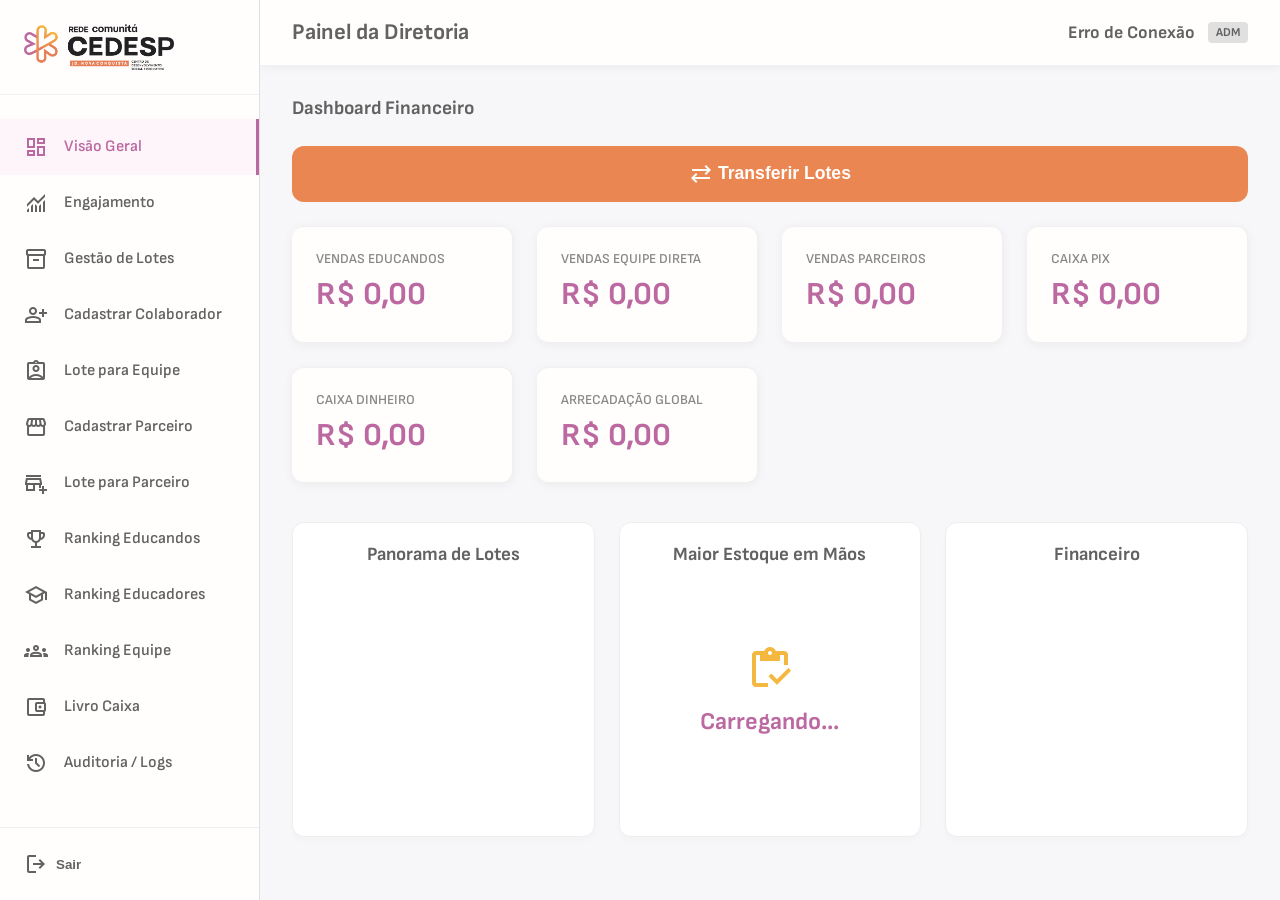
==== commit 1de19bf1: "feat: vendas diretas e atribuir lote para colaborador" ====
--- a/admin.html
+++ b/admin.html
@@ -42,7 +42,6 @@
         .img-container { width: 100%; max-height: 400px; display: flex; justify-content: center; background-color: #000; }
         .img-container img { max-width: 100%; max-height: 400px; display: block; }
         
-        /* Centralização da paginação */
         .discrete-pagination { display: flex; align-items: center; justify-content: center; gap: 10px; margin-top: 15px; padding-top: 10px; border-top: 1px solid #eee; }
         .btn-page-discrete { background: none; border: none; cursor: pointer; font-size: 1.5rem; color: var(--petal-pink); display: flex; align-items: center; transition: 0.2s; }
         .btn-page-discrete:hover:not(:disabled) { transform: scale(1.1); }
@@ -50,7 +49,6 @@
         .page-input-discrete { width: 40px; padding: 4px; text-align: center; border: 1px solid #ccc; border-radius: 4px; font-weight: bold; color: var(--dim-grey); outline: none; }
         .page-input-discrete:focus { border-color: var(--petal-pink); }
         
-        /* Remoção das bordas esquerdas dos cards de KPI */
         .kpi-card { border-left: none !important; }
     </style>
 </head>
@@ -67,6 +65,8 @@
                 <li class="nav-item" id="navGestaoLotes" onclick="mudarAbaEducador('secGestaoLotes', 'navGestaoLotes')"><span class="material-symbols-outlined nav-icon">inventory_2</span> <span class="nav-text">Gestão de Lotes</span></li>
                 
                 <li class="nav-item" onclick="abrirModal('modalCadastrarColaborador')"><span class="material-symbols-outlined nav-icon">person_add</span> <span class="nav-text">Cadastrar Colaborador</span></li>
+                <li class="nav-item" onclick="abrirModal('modalAtribuirLoteEquipe')"><span class="material-symbols-outlined nav-icon">assignment_ind</span> <span class="nav-text">Lote para Equipe</span></li>
+                
                 <li class="nav-item" onclick="abrirModal('modalCadastrarParceiro')"><span class="material-symbols-outlined nav-icon">storefront</span> <span class="nav-text">Cadastrar Parceiro</span></li>
                 <li class="nav-item" onclick="abrirModal('modalAtribuirLoteParceiro')"><span class="material-symbols-outlined nav-icon">add_business</span> <span class="nav-text">Lote para Parceiro</span></li>
                 
@@ -256,6 +256,37 @@
                         <input type="file" id="inputFotoColaborador" accept="image/*" capture="environment" style="display: none;" onchange="window.iniciarCorteColaborador(event)">
                     </div>
                     <button type="submit" class="btn-primary" style="width: 100%; margin-top: 15px;">Salvar Colaborador</button>
+                </form>
+            </div>
+        </div>
+    </div>
+
+    <div class="modal-overlay" id="modalAtribuirLoteEquipe">
+        <div class="modal-box" style="width: 90%; max-width: 450px;">
+            <div class="modal-header">
+                <h2>Atribuir Lotes à Equipe</h2>
+                <button class="close-modal-btn" onclick="fecharModal('modalAtribuirLoteEquipe')"><span class="material-symbols-outlined">close</span></button>
+            </div>
+            <div class="modal-body">
+                <form id="formAtribuirLoteEquipe">
+                    <div class="form-group">
+                        <label style="color: var(--dim-grey); font-weight: bold; margin-bottom: 5px; display: block;">Lotes Disponíveis (Filtro EQU)</label>
+                        <div class="checkbox-list-container" id="listaLotesEquipeCheckboxes" style="margin-bottom: 15px;"></div>
+                    </div>
+                    <div class="form-group">
+                        <label style="color: var(--dim-grey); font-weight: bold; margin-bottom: 5px; display: block;">Selecione o Colaborador</label>
+                        <div class="custom-select-wrapper" id="wrapperEquipeAtribuir">
+                            <div class="custom-select">
+                                <div class="custom-select-trigger">
+                                    <span class="trigger-text" style="color: var(--dim-grey);">Escolha o colaborador...</span>
+                                    <span class="material-symbols-outlined arrow-icon">expand_more</span>
+                                </div>
+                                <div class="custom-options" id="opcoesEquipeAtribuir"></div>
+                            </div>
+                            <input type="hidden" id="equipeAtribuirSelect" required>
+                        </div>
+                    </div>
+                    <button type="submit" class="btn-primary" style="width: 100%; margin-top: 10px;">Confirmar Atribuição</button>
                 </form>
             </div>
         </div>
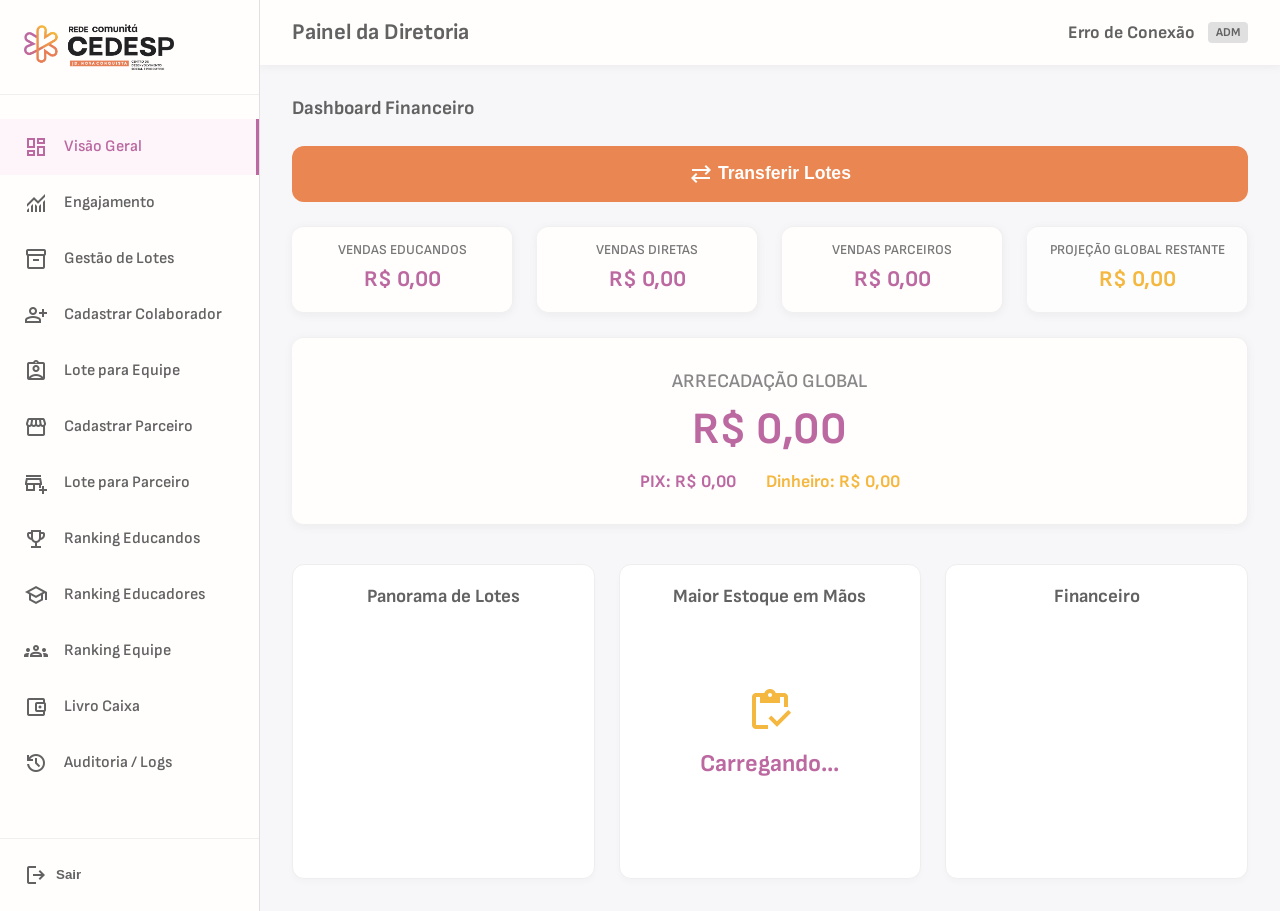
==== commit 7b9988cb: "feat: adicionando pagina do parceiro e melhorando UI Dos KPI's" ====
--- a/admin.html
+++ b/admin.html
@@ -42,6 +42,7 @@
         .img-container { width: 100%; max-height: 400px; display: flex; justify-content: center; background-color: #000; }
         .img-container img { max-width: 100%; max-height: 400px; display: block; }
         
+        /* Centralização da paginação discreta */
         .discrete-pagination { display: flex; align-items: center; justify-content: center; gap: 10px; margin-top: 15px; padding-top: 10px; border-top: 1px solid #eee; }
         .btn-page-discrete { background: none; border: none; cursor: pointer; font-size: 1.5rem; color: var(--petal-pink); display: flex; align-items: center; transition: 0.2s; }
         .btn-page-discrete:hover:not(:disabled) { transform: scale(1.1); }
@@ -49,6 +50,7 @@
         .page-input-discrete { width: 40px; padding: 4px; text-align: center; border: 1px solid #ccc; border-radius: 4px; font-weight: bold; color: var(--dim-grey); outline: none; }
         .page-input-discrete:focus { border-color: var(--petal-pink); }
         
+        /* Remoção das bordas esquerdas dos cards de KPI para UI Clean */
         .kpi-card { border-left: none !important; }
     </style>
 </head>
@@ -94,13 +96,22 @@
                         <button class="btn-primary" onclick="abrirModal('modalTransferirLote')"><span class="material-symbols-outlined">sync_alt</span> Transferir Lotes</button>
                     </div>
                     
-                    <div class="dashboard-grid" style="margin-bottom: 1.5rem; grid-template-columns: repeat(auto-fit, minmax(220px, 1fr));">
-                        <div class="kpi-card"><div class="kpi-title">Vendas Educandos</div><div class="kpi-value highlight-purple" id="kpiVendasEducandos">R$ 0,00</div></div>
-                        <div class="kpi-card"><div class="kpi-title">Vendas Equipe Direta</div><div class="kpi-value highlight-purple" id="kpiVendasEquipe">R$ 0,00</div></div>
-                        <div class="kpi-card"><div class="kpi-title">Vendas Parceiros</div><div class="kpi-value highlight-purple" id="kpiVendasParceiros">R$ 0,00</div></div>
-                        <div class="kpi-card"><div class="kpi-title">Caixa PIX</div><div class="kpi-value highlight-purple" id="kpiCaixaPix">R$ 0,00</div></div>
-                        <div class="kpi-card"><div class="kpi-title">Caixa Dinheiro</div><div class="kpi-value highlight-purple" id="kpiCaixaDinheiro">R$ 0,00</div></div>
-                        <div class="kpi-card"><div class="kpi-title">Arrecadação Global</div><div class="kpi-value highlight-purple" id="kpiVendasReaisGlobal">R$ 0,00</div></div>
+                    <div class="dashboard-grid" style="margin-bottom: 1.5rem; grid-template-columns: repeat(auto-fit, minmax(200px, 1fr));">
+                        <div class="kpi-card" style="padding: 15px; text-align: center;"><div class="kpi-title" style="font-size: 0.85rem; color: #777;">Vendas Educandos</div><div class="kpi-value highlight-purple" id="kpiVendasEducandos" style="font-size: 1.4rem;">R$ 0,00</div></div>
+                        <div class="kpi-card" style="padding: 15px; text-align: center;"><div class="kpi-title" style="font-size: 0.85rem; color: #777;">Vendas Diretas</div><div class="kpi-value highlight-purple" id="kpiVendasEquipe" style="font-size: 1.4rem;">R$ 0,00</div></div>
+                        <div class="kpi-card" style="padding: 15px; text-align: center;"><div class="kpi-title" style="font-size: 0.85rem; color: #777;">Vendas Parceiros</div><div class="kpi-value highlight-purple" id="kpiVendasParceiros" style="font-size: 1.4rem;">R$ 0,00</div></div>
+                        <div class="kpi-card" style="background-color: #fdfdfd; padding: 15px; text-align: center;"><div class="kpi-title" style="font-size: 0.85rem; color: #777;">Projeção Global Restante</div><div class="kpi-value" style="color: var(--sunflower-gold); font-size: 1.4rem;" id="kpiProjecaoGlobal">R$ 0,00</div></div>
+                    </div>
+                    
+                    <div class="dashboard-grid" style="margin-bottom: 1.5rem; grid-template-columns: 1fr;">
+                        <div class="kpi-card" style="text-align: center; padding: 2rem;">
+                            <div class="kpi-title" style="font-size: 1.2rem; margin-bottom: 10px;">Arrecadação Global</div>
+                            <div class="kpi-value highlight-purple" id="kpiVendasReaisGlobal" style="font-size: 2.8rem;">R$ 0,00</div>
+                            <div style="margin-top: 15px; display: flex; justify-content: center; gap: 30px; font-weight: bold; font-size: 1.1rem;">
+                                <div style="color: var(--petal-pink);">PIX: <span id="kpiCaixaPix">R$ 0,00</span></div>
+                                <div style="color: var(--sunflower-gold);">Dinheiro: <span id="kpiCaixaDinheiro">R$ 0,00</span></div>
+                            </div>
+                        </div>
                     </div>
                     
                     <div class="dashboard-grid" style="grid-template-columns: repeat(auto-fit, minmax(300px, 1fr)); margin-top: 1.5rem;">
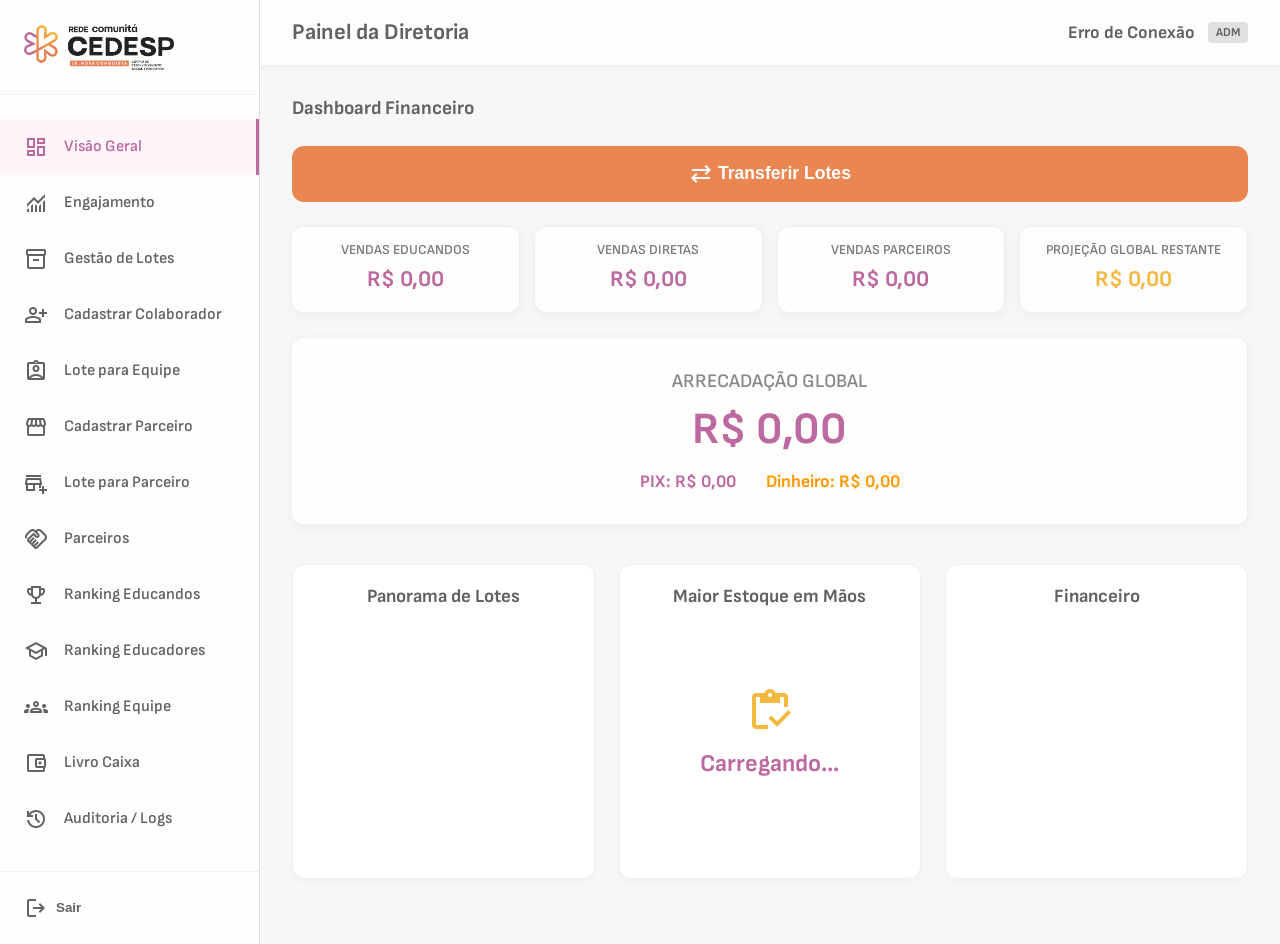
==== commit 6a496175: "feat: adicionando novamente a pagina de parceiros." ====
--- a/admin.html
+++ b/admin.html
@@ -72,6 +72,7 @@
                 <li class="nav-item" onclick="abrirModal('modalCadastrarParceiro')"><span class="material-symbols-outlined nav-icon">storefront</span> <span class="nav-text">Cadastrar Parceiro</span></li>
                 <li class="nav-item" onclick="abrirModal('modalAtribuirLoteParceiro')"><span class="material-symbols-outlined nav-icon">add_business</span> <span class="nav-text">Lote para Parceiro</span></li>
                 
+                <li class="nav-item" id="navParceiros" onclick="mudarAbaEducador('secParceiros', 'navParceiros')"><span class="material-symbols-outlined nav-icon">handshake</span> <span class="nav-text">Parceiros</span></li>
                 <li class="nav-item" id="navRankingAlunos" onclick="mudarAbaEducador('secRankingAlunos', 'navRankingAlunos')"><span class="material-symbols-outlined nav-icon">emoji_events</span> <span class="nav-text">Ranking Educandos</span></li>
                 <li class="nav-item" id="navRankingEducadores" onclick="mudarAbaEducador('secRankingEducadores', 'navRankingEducadores')"><span class="material-symbols-outlined nav-icon">school</span> <span class="nav-text">Ranking Educadores</span></li>
                 <li class="nav-item" id="navRankingEquipe" onclick="mudarAbaEducador('secRankingEquipe', 'navRankingEquipe')"><span class="material-symbols-outlined nav-icon">groups</span> <span class="nav-text">Ranking Equipe</span></li>
@@ -96,20 +97,34 @@
                         <button class="btn-primary" onclick="abrirModal('modalTransferirLote')"><span class="material-symbols-outlined">sync_alt</span> Transferir Lotes</button>
                     </div>
                     
-                    <div class="dashboard-grid" style="margin-bottom: 1.5rem; grid-template-columns: repeat(auto-fit, minmax(200px, 1fr));">
-                        <div class="kpi-card" style="padding: 15px; text-align: center;"><div class="kpi-title" style="font-size: 0.85rem; color: #777;">Vendas Educandos</div><div class="kpi-value highlight-purple" id="kpiVendasEducandos" style="font-size: 1.4rem;">R$ 0,00</div></div>
-                        <div class="kpi-card" style="padding: 15px; text-align: center;"><div class="kpi-title" style="font-size: 0.85rem; color: #777;">Vendas Diretas</div><div class="kpi-value highlight-purple" id="kpiVendasEquipe" style="font-size: 1.4rem;">R$ 0,00</div></div>
-                        <div class="kpi-card" style="padding: 15px; text-align: center;"><div class="kpi-title" style="font-size: 0.85rem; color: #777;">Vendas Parceiros</div><div class="kpi-value highlight-purple" id="kpiVendasParceiros" style="font-size: 1.4rem;">R$ 0,00</div></div>
-                        <div class="kpi-card" style="background-color: #fdfdfd; padding: 15px; text-align: center;"><div class="kpi-title" style="font-size: 0.85rem; color: #777;">Projeção Global Restante</div><div class="kpi-value" style="color: var(--sunflower-gold); font-size: 1.4rem;" id="kpiProjecaoGlobal">R$ 0,00</div></div>
+                    <!-- LINHA 1: VENDAS POR CATEGORIA E PROJEÇÃO -->
+                    <div class="dashboard-grid" style="margin-bottom: 1.5rem; grid-template-columns: repeat(auto-fit, minmax(200px, 1fr)); gap: 15px;">
+                        <div class="kpi-card" style="padding: 15px; text-align: center;">
+                            <div class="kpi-title" style="font-size: 0.85rem; color: #777;">Vendas Educandos</div>
+                            <div class="kpi-value highlight-purple" id="kpiVendasEducandos" style="font-size: 1.4rem;">R$ 0,00</div>
+                        </div>
+                        <div class="kpi-card" style="padding: 15px; text-align: center;">
+                            <div class="kpi-title" style="font-size: 0.85rem; color: #777;">Vendas Diretas</div>
+                            <div class="kpi-value highlight-purple" id="kpiVendasEquipe" style="font-size: 1.4rem;">R$ 0,00</div>
+                        </div>
+                        <div class="kpi-card" style="padding: 15px; text-align: center;">
+                            <div class="kpi-title" style="font-size: 0.85rem; color: #777;">Vendas Parceiros</div>
+                            <div class="kpi-value highlight-purple" id="kpiVendasParceiros" style="font-size: 1.4rem;">R$ 0,00</div>
+                        </div>
+                        <div class="kpi-card" style="background-color: #fdfdfd; padding: 15px; text-align: center;">
+                            <div class="kpi-title" style="font-size: 0.85rem; color: #777;">Projeção Global Restante</div>
+                            <div class="kpi-value" style="color: var(--sunflower-gold); font-size: 1.4rem;" id="kpiProjecaoGlobal">R$ 0,00</div>
+                        </div>
                     </div>
                     
+                    <!-- LINHA 2: ARRECADAÇÃO GLOBAL DESTACADA -->
                     <div class="dashboard-grid" style="margin-bottom: 1.5rem; grid-template-columns: 1fr;">
                         <div class="kpi-card" style="text-align: center; padding: 2rem;">
                             <div class="kpi-title" style="font-size: 1.2rem; margin-bottom: 10px;">Arrecadação Global</div>
                             <div class="kpi-value highlight-purple" id="kpiVendasReaisGlobal" style="font-size: 2.8rem;">R$ 0,00</div>
                             <div style="margin-top: 15px; display: flex; justify-content: center; gap: 30px; font-weight: bold; font-size: 1.1rem;">
                                 <div style="color: var(--petal-pink);">PIX: <span id="kpiCaixaPix">R$ 0,00</span></div>
-                                <div style="color: var(--sunflower-gold);">Dinheiro: <span id="kpiCaixaDinheiro">R$ 0,00</span></div>
+                                <div style="color: #FF9800;">Dinheiro: <span id="kpiCaixaDinheiro">R$ 0,00</span></div>
                             </div>
                         </div>
                     </div>
@@ -134,6 +149,22 @@
                     </div>
                     <div id="pagLotes"></div>
                 </section>
+
+                <!-- SEÇÃO DE PARCEIROS (RESTAURADA) -->
+                <section id="secParceiros" style="display: none;">
+                    <h2 class="section-title">Gestão de Parceiros</h2>
+                    <div class="dashboard-grid" style="margin-bottom: 2rem;">
+                        <div class="kpi-card"><div class="kpi-title">Arrecadado Parceiros</div><div class="kpi-value highlight-purple" id="kpiParceirosArrecadado">R$ 0,00</div></div>
+                        <div class="kpi-card"><div class="kpi-title">Projetado Parceiros</div><div class="kpi-value" style="color: var(--sunflower-gold);" id="kpiParceirosProjetado">R$ 0,00</div></div>
+                    </div>
+                    <div class="table-container">
+                        <table class="data-table" style="width: 100%;">
+                            <thead><tr><th>Foto</th><th>Nome do Parceiro</th><th class="text-center">Lotes Consolidados</th><th class="text-center">Valor Arrecadado</th></tr></thead>
+                            <tbody id="tabelaParceirosLista"></tbody>
+                        </table>
+                    </div>
+                    <div id="pagParceiros"></div>
+                </section>
                 
                 <section id="secRankingAlunos" style="display: none;">
                     <h2 class="section-title">Ranking Geral de Educandos</h2>
@@ -197,6 +228,7 @@
         </div>
     </div>
 
+    <!-- MODAIS DO SISTEMA -->
     <div class="modal-overlay" id="modalTransferirLote"><div class="modal-box" style="width: 90%; max-width: 450px;"><div class="modal-header"><h2>Transferir Lotes da Sede</h2><button class="close-modal-btn" onclick="fecharModal('modalTransferirLote')"><span class="material-symbols-outlined">close</span></button></div><div class="modal-body"><form id="formTransferirLote"><div class="form-group"><label style="color: var(--dim-grey); font-weight: bold; margin-bottom: 5px; display: block;">Lotes Disponíveis:</label><div class="checkbox-list-container" id="listaLotesSede" style="margin-bottom: 15px;"></div></div><div class="form-group"><label style="color: var(--dim-grey); font-weight: bold; margin-bottom: 5px; display: block;">Para o Educador:</label><div class="custom-select-wrapper" id="wrapperEducadorDestino"><div class="custom-select"><div class="custom-select-trigger"><span class="trigger-text" style="color: var(--dim-grey);">Selecione o destino...</span><span class="material-symbols-outlined arrow-icon">expand_more</span></div><div class="custom-options" id="opcoesEducadorDestino"></div></div><input type="hidden" id="educadorDestinoVal" required></div></div><button type="submit" class="btn-primary" style="width: 100%; margin-top: 10px;">Confirmar Transferência</button></form></div></div></div>
     
     <div class="modal-overlay" id="modalDetalhesAluno">
